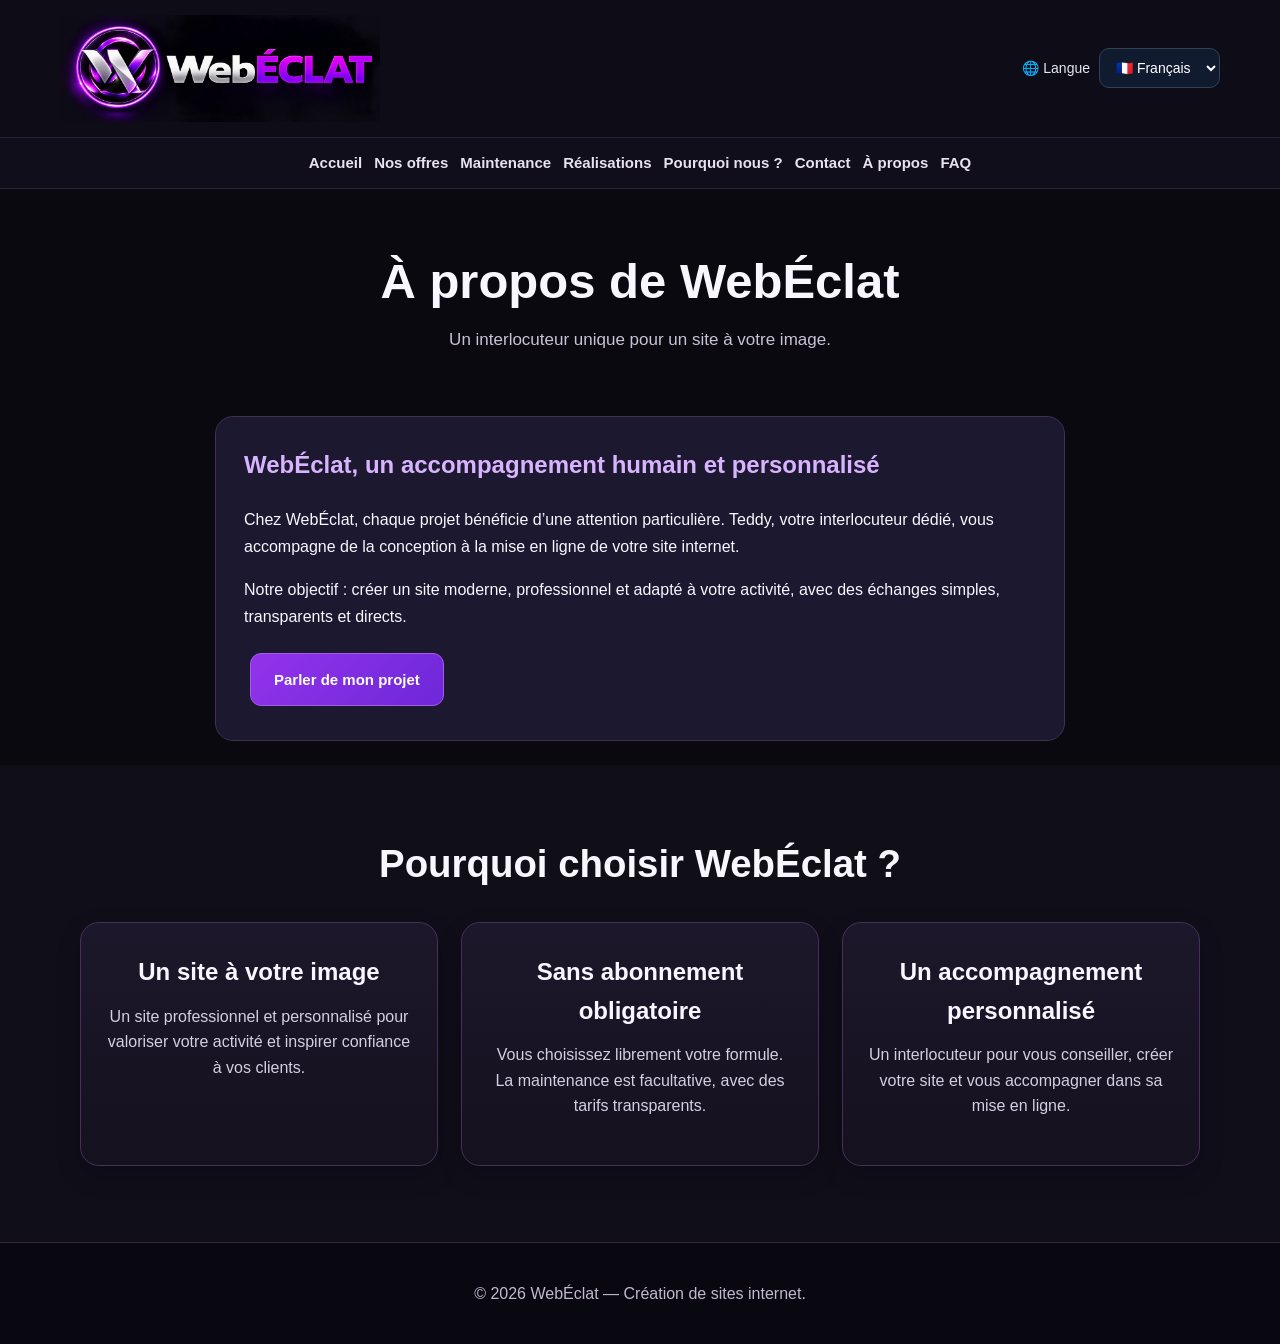
==== apropos.html @ 9b352e5b "Add files via upload" ====
<!DOCTYPE html><html lang="fr"><head>
<meta charset="utf-8"/>
<meta content="width=device-width, initial-scale=1.0" name="viewport"/>
<meta content="WebÉclat crée des sites internet modernes et professionnels pour les artisans, commerçants et indépendants." name="description"/>
<title>WebÉclat | Création de sites internet</title>
<link href="style.css" rel="stylesheet"/>
<style>
    /* MENU SMARTPHONE */
    .site-navigation {
      position: relative;
      z-index: 10;
    }

    .menu-toggle {
      display: none;
    }

    .nav-links {
      display: flex;
      justify-content: center;
      align-items: center;
      flex-wrap: wrap;
      gap: 12px;
    }

    /* REALISATION */
    .portfolio-card {
      max-width: 850px;
      margin: 35px auto 0;
      padding: 25px;
      background: #151d30;
      border: 1px solid #293850;
      border-radius: 20px;
      text-align: center;
      overflow: hidden;
    }

    .portfolio-image {
      display: block;
      width: 100%;
      height: auto;
      max-height: 480px;
      object-fit: contain;
      background: #0b1020;
      border-radius: 12px;
    }

    .portfolio-card h3 {
      color: #38bdf8;
      font-size: 28px;
    }

    .contact-box {
      max-width: 650px;
      margin: 35px auto 0;
      padding: 35px 25px;
      background: #151d30;
      border: 1px solid #293850;
      border-radius: 20px;
      text-align: center;
    }

    .contact-email {
      display: inline-block;
      margin: 15px 0;
      color: #38bdf8;
      font-weight: bold;
      overflow-wrap: anywhere;
    }

    .note {
      max-width: 850px;
      margin: 20px auto;
      color: #94a3b8;
      font-size: 14px;
    }

    @media (max-width: 768px) {
      .site-navigation {
        display: block;
        padding: 0;
      }

      .menu-toggle {
        display: flex;
        align-items: center;
        justify-content: center;
        gap: 10px;
        width: 100%;
        padding: 16px;
        border: 0;
        background: #101b30;
        color: #ffffff;
        font-size: 17px;
        font-weight: 700;
        cursor: pointer;
      }

      .nav-links {
        display: none;
        flex-direction: column;
        align-items: stretch;
        gap: 0;
        padding: 0;
        background: #101b30;
      }

      .nav-links.open {
        display: flex;
      }

      .nav-links a {
        display: block;
        padding: 16px 20px;
        text-align: center;
        border-top: 1px solid #293850;
      }

      .cards {
        display: flex;
        flex-direction: column;
        align-items: stretch;
      }

      .card {
        width: 100%;
        max-width: 100%;
      }

      .portfolio-card {
        padding: 15px;
      }

      .contact-box {
        padding: 25px 18px;
      }
    }
  </style>
<style>
header{display:flex;align-items:center;justify-content:space-between;gap:16px;flex-wrap:wrap}
.language-wrap{display:flex;align-items:center;gap:9px;color:#e2e8f0;font-size:14px}
.language-wrap select{background:#101b30;color:#fff;border:1px solid #334155;border-radius:10px;padding:10px 12px;font-size:14px;cursor:pointer}
#maintenance .card{display:flex;flex-direction:column;gap:12px}
#maintenance .card .btn{margin-top:auto}
#maintenance .price small{font-size:15px;font-weight:500}
#maintenance .annual{color:#38bdf8;font-weight:700;margin-top:-10px}
#maintenance .popular{font-weight:700;color:#38bdf8;font-size:13px}
#maintenance .card p{line-height:1.6}
@media(max-width:768px){header{justify-content:center;text-align:center}.language-wrap{width:100%;justify-content:center}}
</style><style>
/* ACCÈS RAPIDE AUX PRIX, VISIBLE DÈS L'ACCUEIL */
.quick-prices{display:grid;grid-template-columns:repeat(2,minmax(0,1fr));gap:12px;max-width:660px;margin:24px auto}
.quick-price{position:relative;display:flex;flex-direction:column;align-items:center;justify-content:center;gap:4px;padding:15px 20px;border:1px solid #38bdf8;border-radius:14px;background:#15243b;color:#fff;text-decoration:none;line-height:1.35}
.quick-price strong{color:#38bdf8;font-size:19px}
.quick-price small{font-size:12px;margin-left:3px}
.quick-arrow{position:absolute;right:12px;top:10px;color:#38bdf8}
#services,#maintenance{scroll-margin-top:10px}
@media(max-width:768px){
  header{padding:10px 12px!important;gap:6px!important}
  .logo{font-size:22px!important}
  .language-wrap{margin:0!important}
  .language-wrap select{padding:7px!important}
  .menu-toggle{padding:10px!important}
  .hero{padding:26px 14px 30px!important}
  .hero h1{font-size:clamp(25px,6vw,32px)!important;line-height:1.2!important;margin:0 auto 12px!important}
  .hero p{font-size:14px!important;line-height:1.45!important;margin:0 auto 12px!important}
  .quick-prices{gap:8px;margin:12px auto!important}
  .quick-price{padding:12px 8px!important;font-size:12px!important;min-height:74px}
  .quick-price strong{font-size:15px!important}
  .quick-arrow{right:5px;top:4px}
  .hero>.btn{padding:10px 12px!important;margin:5px!important;font-size:13px!important}
  .section{padding:36px 14px!important}
  .section h2{margin-bottom:12px!important}
  .cards{gap:12px!important;margin:18px auto!important}
  .card{padding:20px!important}
  .card ul{margin:12px 0!important}
  .card li{margin:4px 0!important}
}
@media(max-width:370px){.quick-price strong{font-size:13px!important}}
</style><style>
/* Version mobile compacte : préserve le fond et les couleurs de style.css */
.hero-short{display:none}
@media(max-width:768px){
  header{display:flex!important;flex-direction:row!important;flex-wrap:nowrap!important;justify-content:space-between!important;align-items:center!important;gap:8px!important;padding:9px 12px!important;min-height:0!important}
  header .logo{font-size:clamp(18px,4.5vw,23px)!important;white-space:nowrap!important;line-height:1.1!important;margin:0!important}
  .language-wrap{width:auto!important;flex:0 0 auto!important;margin:0!important;gap:0!important}
  .language-wrap label{display:none!important}
  .language-wrap select{max-width:145px!important;width:145px!important;padding:7px 5px!important;font-size:12px!important;border-radius:9px!important}
  .site-navigation{padding:0!important}
  .menu-toggle{padding:9px!important;font-size:14px!important;line-height:1.3!important}
  .hero{min-height:0!important;height:auto!important;padding:30px 13px 26px!important;display:block!important}
  .hero h1{font-size:clamp(24px,6vw,31px)!important;line-height:1.16!important;margin:0 auto 12px!important;max-width:600px!important}
  .hero .hero-long{display:none!important}
  .hero .hero-short{display:block!important;font-size:14px!important;line-height:1.4!important;max-width:550px!important;margin:0 auto 14px!important}
  .quick-prices{display:grid!important;grid-template-columns:repeat(2,minmax(0,1fr))!important;gap:8px!important;margin:14px auto 12px!important;max-width:540px!important}
  .quick-price{min-height:70px!important;padding:12px 5px!important;font-size:12px!important;gap:4px!important}
  .quick-price strong{font-size:clamp(12px,3.5vw,16px)!important;white-space:nowrap!important}
  .quick-price small{font-size:10px!important}
  .quick-arrow{top:2px!important;right:4px!important}
  .hero>a.btn{display:inline-block!important;max-width:none!important;width:auto!important;padding:10px 12px!important;margin:4px 3px!important;font-size:13px!important;line-height:1.25!important}
  .section{padding:35px 14px!important}
  .section h2{font-size:26px!important}
  .cards{gap:12px!important;margin:18px auto!important}
  .card{padding:20px!important}
}
@media(max-width:370px){header .logo{font-size:17px!important}.language-wrap select{width:125px!important}.quick-price strong{font-size:12px!important}}
</style><style>
@media(max-width:768px){
 #services,#maintenance{padding:24px 14px!important}
 #services h2,#maintenance h2{font-size:25px!important;line-height:1.2!important;margin:0 0 7px!important}
 #services .intro,#maintenance .intro{font-size:14px!important;line-height:1.4!important;margin:0 auto 12px!important}
 #services .cards,#maintenance .cards{margin:10px auto!important;gap:10px!important}
 #services .card,#maintenance .card{padding:16px!important;border-radius:15px!important;gap:5px!important}
 #services .card h3,#maintenance .card h3{font-size:20px!important;margin:0 0 2px!important}
 #services .card .price,#maintenance .card .price{font-size:29px!important;margin:0 0 5px!important}
 #services .card ul{margin:5px 0 12px!important;padding-left:19px!important}
 #services .card li{font-size:14px!important;margin:2px 0!important;line-height:1.45!important}
 #services .card .btn,#maintenance .card .btn{padding:10px 12px!important;margin:8px 0 0!important;font-size:14px!important}
 #maintenance .card p{font-size:14px!important;margin:4px 0!important}
 #services .note,#maintenance .note{font-size:12px!important;margin:12px auto!important}
}
.quote-form{display:grid;gap:13px;text-align:left;max-width:650px;margin:20px auto}
.quote-form label{font-weight:600;font-size:14px}
.quote-form input,.quote-form select,.quote-form textarea{width:100%;margin-top:5px;padding:12px 14px;border:1px solid #40506b;background:#0b1427;color:#fff;border-radius:10px;font:inherit}
.quote-form textarea{min-height:110px;resize:vertical}
.quote-form .btn{cursor:pointer;width:100%;margin:5px 0}
.quote-form .form-consent{display:flex;align-items:flex-start;gap:9px;font-weight:400;line-height:1.4}
.quote-form .form-consent input{width:auto;margin:4px 0 0}
.form-privacy{font-size:12px;color:#b6c5da}
</style><style>
/* Offres compactes sur mobile, même si style.css définit des espacements */
@media(max-width:768px){
  section#services,section#maintenance{padding:19px 12px!important}
  section#services>h2,section#maintenance>h2{font-size:23px!important;line-height:1.18!important;margin:0 0 6px!important;padding:0!important}
  section#services>p.intro,section#maintenance>p.intro{font-size:13px!important;line-height:1.35!important;margin:0 auto 11px!important;padding:0!important}
  section#services .cards,section#maintenance .cards{gap:10px!important;margin:10px auto!important}
  section#services article.card,section#maintenance article.card{padding:13px 14px!important;min-height:0!important}
  section#services article.card h3,section#maintenance article.card h3{font-size:19px!important;line-height:1.2!important;margin:0 0 4px!important;padding:0!important}
  section#services article.card .price,section#maintenance article.card .price{font-size:28px!important;line-height:1.15!important;margin:0 0 8px!important;padding:0!important}
  section#services article.card ul,section#maintenance article.card ul{margin:5px 0 9px!important;padding:0!important;list-style:none!important}
  section#services article.card ul li,section#maintenance article.card ul li{font-size:14px!important;line-height:1.3!important;margin:0!important;padding:7px 3px!important;min-height:0!important}
  section#services article.card a.btn,section#maintenance article.card a.btn{padding:10px!important;margin:8px 0 0!important}
}
#quote-success{display:none;max-width:650px;margin:14px auto;padding:15px;border:1px solid #8c45ff;border-radius:12px;background:#221631;color:#fff;text-align:center}
#quote-success:target{display:block}
</style><style>
/* Optimisation mobile 2026 : aucune modification de l'affichage ordinateur */
@media (max-width:768px) {
  header {padding:9px 12px!important;gap:7px!important;min-height:60px!important;}
  header .logo {font-size:clamp(17px,4.3vw,22px)!important;letter-spacing:-.5px!important;}
  header .language-wrap {margin-left:auto!important;min-width:0!important;}
  header .language-wrap select {width:clamp(105px,28vw,138px)!important;max-width:138px!important;font-size:12px!important;padding:8px 3px!important;}
  header .menu-toggle {display:flex!important;flex:0 0 39px!important;width:39px!important;height:39px!important;min-width:39px!important;padding:0!important;border:1px solid #34415d!important;border-radius:10px!important;background:#142137!important;font-size:21px!important;align-items:center!important;justify-content:center!important;line-height:1!important;}
  .site-navigation {min-height:0!important;border:0!important;}
  .site-navigation .nav-links {position:relative!important;z-index:15!important;}
  .site-navigation .nav-links a {padding:12px 16px!important;font-size:14px!important;}
  .hero {padding:21px 12px 22px!important;}
  .hero h1 {font-size:clamp(22px,5.45vw,28px)!important;line-height:1.15!important;margin:0 auto 9px!important;max-width:540px!important;letter-spacing:-.45px!important;}
  .hero .hero-short {font-size:13px!important;line-height:1.35!important;margin:0 auto 10px!important;}
  .quick-prices {gap:7px!important;margin:10px auto 9px!important;}
  .quick-price {min-height:60px!important;padding:9px 5px!important;border-radius:12px!important;gap:3px!important;}
  .quick-price strong {font-size:clamp(11px,3.4vw,15px)!important;}
  .quick-price small {font-size:9px!important;}
  .hero>a.btn {padding:9px 10px!important;margin:3px 2px!important;font-size:12px!important;border-radius:11px!important;}
  section#services,section#maintenance {padding:18px 12px!important;}
  section#services>h2,section#maintenance>h2 {font-size:22px!important;margin:0 0 5px!important;}
  section#services>p.intro,section#maintenance>p.intro {font-size:12.5px!important;margin:0 auto 9px!important;}
  section#services article.card,section#maintenance article.card {padding:12px!important;}
  section#services article.card h3,section#maintenance article.card h3 {font-size:18px!important;}
  section#services article.card .price,section#maintenance article.card .price {font-size:27px!important;margin-bottom:5px!important;}
  section#services article.card ul li,section#maintenance article.card ul li {padding:6px 3px!important;font-size:13.5px!important;}
}
@media(max-width:360px){header{padding:8px!important;gap:5px!important}header .logo{font-size:16px!important}header .language-wrap select{width:103px!important}header .menu-toggle{flex-basis:36px!important;width:36px!important;min-width:36px!important}}
</style><style>
/* Finitions de la version mobile : bureau inchangé */
@media (max-width: 768px) {
  #services .card ul {list-style:none!important;padding:0!important;margin:9px 0 12px!important;}
  #services .card ul li {position:static!important;text-align:center!important;padding:7px 8px!important;line-height:1.45!important;}
  #services .card ul li::before {content:none!important;display:none!important;}
  #services .card .btn,#maintenance .card .btn {min-height:44px;display:inline-flex;align-items:center;justify-content:center;}
  #services .card h3,#maintenance .card h3 {line-height:1.22!important;}
  #maintenance .card p {line-height:1.5!important;}
  #realisations .portfolio-image {max-width:100%;height:auto;object-fit:cover;}
  .quote-form input,.quote-form select,.quote-form textarea {font-size:16px!important;min-height:44px;}
  .quote-form button {min-height:48px;}
  html {scroll-padding-top:12px;}
}
@media (max-width:360px) {
  .hero>a.btn {font-size:11px!important;padding:10px 7px!important;}
}
</style><style>/* Finitions WebÉclat : confort, lisibilité et conversion */
:root{color-scheme:dark}
button,select,input,textarea{font-family:inherit}
a:focus-visible,button:focus-visible,select:focus-visible,input:focus-visible,textarea:focus-visible{outline:3px solid #d8b4fe;outline-offset:3px}
.btn,.quick-price,.menu-toggle{touch-action:manipulation}
.card,.portfolio-card,.contact-box{overflow-wrap:anywhere}
.quote-form input:focus,.quote-form select:focus,.quote-form textarea:focus{border-color:#a855f7;box-shadow:0 0 0 3px rgba(168,85,247,.16)}
@media(max-width:768px){
  .hero{padding-bottom:24px!important}
  .hero h1{max-width:28ch!important}
  .hero>a.btn{min-height:43px!important;display:inline-flex!important;align-items:center;justify-content:center}
  section#services article.card,section#maintenance article.card{border-radius:16px!important}
  section#services article.card ul li{font-size:14px!important;line-height:1.45!important}
  section#services article.card .btn,section#maintenance article.card .btn{width:100%;margin-left:0!important;margin-right:0!important}
  #avantages .card{padding:17px!important}
  #avantages .card h3{font-size:19px!important;margin-bottom:6px!important}
  #avantages .card p{font-size:14px!important;line-height:1.5!important;margin:0!important}
  #realisations .portfolio-card{margin-top:15px!important}
  #realisations .portfolio-card h3{font-size:22px!important;margin:12px 0 6px!important}
  #contact .quote-form-wrap{max-width:650px;margin:auto}
  #contact .quote-form{gap:11px}
  #contact .contact-box{margin-top:22px}
  .section .intro{font-size:14px!important;line-height:1.45!important}
}
@media(prefers-reduced-motion:reduce){html{scroll-behavior:auto!important}*,*::before,*::after{animation-duration:.01ms!important;transition-duration:.01ms!important}}
</style><meta content="#09090f" name="theme-color"/><style>
/* Choix du mode de demande de devis */
.quote-choice[hidden]{display:none!important}
.quote-choice{position:fixed;inset:0;z-index:1000;display:flex;align-items:center;justify-content:center;padding:18px;background:rgba(0,0,0,.78)}
.quote-choice-panel{position:relative;width:min(100%,440px);max-height:90vh;overflow:auto;padding:26px 20px;background:#171525;border:1px solid #8d48ec;border-radius:18px;color:#fff;text-align:center;box-shadow:0 20px 70px #0009}
.quote-choice-panel h2{font-size:23px;line-height:1.25;margin:8px 26px 12px}
.quote-choice-panel p{color:#d8d4e5;line-height:1.5;margin:0 0 18px}
.quote-choice-panel .btn{display:block;width:100%;margin:10px 0;padding:13px 12px;font-size:15px;min-height:48px}
.quote-choice-panel .quote-secondary{background:#242138;border-color:#796397}
.quote-choice-close{position:absolute;right:10px;top:8px;width:38px;height:38px;border:0;border-radius:10px;background:transparent;color:#fff;font-size:27px;cursor:pointer}
@media(max-width:380px){.quote-choice-panel{padding:22px 15px}.quote-choice-panel h2{font-size:20px}}
</style>
<style id="webeclat-mobile-pro">
/* Finitions smartphone WebÉCLAT : affichage 320–768 px */
@media (max-width: 768px) {
  html, body { width: 100%; overflow-x: clip; }
  body { -webkit-text-size-adjust: 100%; }
  header {
    display:flex!important; align-items:center!important; justify-content:space-between!important;
    flex-wrap:nowrap!important; gap:6px!important; min-height:72px!important;
    padding:9px 10px!important; text-align:left!important;
  }
  header .logo { display:flex!important; flex:1 1 auto!important; min-width:0!important; align-items:center!important; }
  header .logo .brand-full-logo {
    display:block!important; width:100%!important; max-width:225px!important;
    height:auto!important; object-fit:contain!important; mix-blend-mode:screen!important;
  }
  header .language-wrap { width:auto!important; flex:0 0 auto!important; margin:0!important; }
  header .language-wrap label { display:none!important; }
  header .language-wrap select {
    width:96px!important; max-width:96px!important; min-height:42px!important;
    font-size:12px!important; padding:6px 4px!important; border-radius:10px!important;
  }
  header .menu-toggle {
    display:flex!important; flex:0 0 42px!important; width:42px!important; min-width:42px!important;
    height:42px!important; padding:0!important; font-size:22px!important;
    align-items:center!important; justify-content:center!important;
  }
  .site-navigation { padding:0!important; }
  .site-navigation .nav-links a { min-height:44px!important; display:flex!important; align-items:center!important; }
  section.hero {
    padding:25px 15px 27px!important; min-height:0!important;
    background-position:center!important;
  }
  section.hero h1 {
    font-size:clamp(24px,6.2vw,30px)!important; line-height:1.16!important;
    max-width:22ch!important; letter-spacing:-.5px!important; margin:0 auto 11px!important;
    text-wrap:balance;
  }
  section.hero .hero-short {
    display:block!important; max-width:36ch!important; margin:0 auto 13px!important;
    font-size:clamp(14px,3.65vw,16px)!important; line-height:1.48!important;
  }
  section.hero .quick-prices {
    width:100%!important; max-width:520px!important; gap:9px!important;
    margin:12px auto 13px!important;
    grid-template-columns:repeat(2,minmax(0,1fr))!important;
  }
  section.hero .quick-price {
    min-height:76px!important; padding:12px 7px!important; border-radius:15px!important;
  }
  section.hero .quick-price strong { font-size:clamp(12px,3.6vw,17px)!important; }
  section.hero .quick-price small { font-size:10px!important; }
  section.hero>a.btn {
    display:inline-flex!important; align-items:center!important; justify-content:center!important;
    min-height:48px!important; padding:12px 14px!important; margin:3px 3px!important;
    font-size:clamp(12px,3.5vw,15px)!important; border-radius:13px!important;
  }
  section#services, section#maintenance, section#realisations, section#avantages, section#contact {
    padding:42px 16px!important;
  }
  section#services>h2, section#maintenance>h2 {
    font-size:clamp(25px,6.2vw,30px)!important; line-height:1.2!important; margin-bottom:12px!important;
  }
  section#services>p.intro, section#maintenance>p.intro {
    font-size:15px!important; line-height:1.5!important; margin:0 auto 24px!important;
  }
  section#services .cards, section#maintenance .cards {
    grid-template-columns:1fr!important; gap:18px!important; margin:20px auto 0!important;
  }
  section#services article.card, section#maintenance article.card {
    padding:25px 20px!important; border-radius:22px!important;
  }
  section#services article.card h3, section#maintenance article.card h3 {
    font-size:23px!important; margin:0 0 12px!important;
  }
  section#services article.card .price, section#maintenance article.card .price {
    font-size:38px!important; margin-bottom:16px!important;
  }
  section#services article.card ul li, section#maintenance article.card ul li {
    padding:12px 7px!important; font-size:15px!important; line-height:1.45!important;
  }
  section#services article.card .btn, section#maintenance article.card .btn {
    min-height:52px!important; font-size:16px!important; border-radius:14px!important;
  }
  .quote-form input, .quote-form select, .quote-form textarea { font-size:16px!important; }
}
@media (max-width: 370px) {
  header { gap:4px!important; padding:8px 7px!important; }
  header .logo .brand-full-logo { max-width:185px!important; }
  header .language-wrap select { width:87px!important; max-width:87px!important; font-size:11px!important; }
  header .menu-toggle { flex-basis:39px!important; width:39px!important; min-width:39px!important; }
  section.hero { padding-left:10px!important; padding-right:10px!important; }
  section.hero .quick-price { padding:12px 4px!important; }
}
</style>
<style id="webeclat-mobile-final-2026">
/* Ajustements finaux pour smartphone uniquement ; design ordinateur inchangé. */
@media (max-width: 768px) {
  section.hero .quick-prices {
    display: grid !important;
    grid-template-columns: minmax(0, 1fr) !important;
    width: 100% !important;
    max-width: 410px !important;
    gap: 10px !important;
    margin: 16px auto !important;
  }
  section.hero .quick-price {
    width: 100% !important;
    min-height: 76px !important;
    padding: 12px 26px !important;
  }
  section.hero .quick-price strong {
    display: block !important;
    max-width: 100% !important;
    white-space: normal !important;
    overflow-wrap: anywhere !important;
    font-size: clamp(15px, 4.2vw, 19px) !important;
    line-height: 1.4 !important;
  }
  section.hero .quick-price small {
    font-size: 11px !important;
    white-space: nowrap !important;
  }
  section.hero .quick-arrow { right: 12px !important; top: 10px !important; }
  section.hero h1 { max-width: 26ch !important; }
  section.hero>a.btn { min-height: 46px !important; }
  section#services article.card .price,
  section#maintenance article.card .price { font-size: 36px !important; }
}
</style>
<style id="webeclat-mobile-carousel-2026">
/* Ajustements mobiles uniquement : accueil pleine hauteur et cartes à glisser. */
@media (max-width: 768px) {
  section.hero {
    min-height: calc(100svh - 72px) !important;
    height: auto !important;
    display: flex !important;
    flex-direction: column !important;
    align-items: center !important;
    justify-content: center !important;
    padding: 20px 14px 26px !important;
  }
  section.hero h1 { font-size: clamp(23px, 5.7vw, 30px) !important; }
  section.hero .quick-prices {
    display: grid !important;
    grid-template-columns: minmax(0, 1fr) !important;
    width: 100% !important;
    max-width: 410px !important;
    gap: 9px !important;
    margin: 12px auto !important;
  }
  section.hero .quick-price { min-height: 67px !important; padding: 10px 20px !important; }
  section.hero .quick-price strong {
    white-space: normal !important;
    overflow-wrap: normal !important;
    word-break: normal !important;
    font-size: clamp(14px, 3.8vw, 18px) !important;
  }
  section.hero .quick-price small { white-space: nowrap !important; }
  section.hero > a.btn { min-height: 44px !important; }
  /* Les cartes restent côte à côte sur ordinateur ; glissement natif sur téléphone. */
  section#services .cards,
  section#maintenance .cards {
    display: flex !important;
    flex-direction: row !important;
    flex-wrap: nowrap !important;
    align-items: stretch !important;
    justify-content: flex-start !important;
    gap: 14px !important;
    width: calc(100% + 16px) !important;
    max-width: none !important;
    margin: 15px -8px 0 !important;
    padding: 3px 8px 18px !important;
    overflow-x: auto !important;
    overflow-y: hidden !important;
    scroll-snap-type: x mandatory;
    scroll-padding-inline: 8px;
    -webkit-overflow-scrolling: touch;
    overscroll-behavior-x: contain;
    scrollbar-width: thin;
  }
  section#services .cards > article.card,
  section#maintenance .cards > article.card {
    flex: 0 0 min(82vw, 340px) !important;
    width: min(82vw, 340px) !important;
    min-width: min(82vw, 340px) !important;
    max-width: min(82vw, 340px) !important;
    box-sizing: border-box !important;
    scroll-snap-align: start;
    padding: 20px 17px !important;
  }
  section#services .card .price,
  section#maintenance .card .price { font-size: 33px !important; }
  section#services, section#maintenance { overflow: hidden; }
  section#services > p.intro::after,
  section#maintenance > p.intro::after {
    content: "  ← Faites glisser les offres →";
    display: block;
    color: #c084fc;
    font-size: 12px;
    font-weight: 700;
    margin-top: 8px;
  }
  section#realisations .portfolio-card { padding: 15px !important; }
}
@media (max-width: 370px) {
  section.hero { padding: 13px 10px 18px !important; }
  section.hero .quick-price { min-height: 62px !important; }
  section.hero .quick-price strong { font-size: 13px !important; }
}
@media (prefers-reduced-motion: reduce) {
  section#services .cards, section#maintenance .cards { scroll-behavior: auto !important; }
}
</style>
<style id="webeclat-mobile-finitions-2026">
/* Finitions mobiles : accueil resserré, boutons sur une ligne et cartes plus courtes. */
@media (max-width: 768px) {
  section.hero {
    min-height: 0 !important;
    height: auto !important;
    display: block !important;
    padding: 28px 12px 24px !important;
    text-align: center !important;
  }
  section.hero h1 { margin: 0 auto 12px !important; }
  section.hero .hero-short { margin: 0 auto 13px !important; }
  section.hero .quick-prices { margin: 13px auto 14px !important; gap: 9px !important; }
  section.hero > a.btn {
    display: inline-flex !important;
    width: calc(50% - 12px) !important;
    max-width: 210px !important;
    min-height: 46px !important;
    padding: 9px 6px !important;
    margin: 3px 3px !important;
    font-size: clamp(11px, 3.2vw, 14px) !important;
    line-height: 1.2 !important;
    vertical-align: middle !important;
    white-space: normal !important;
    box-sizing: border-box !important;
  }
  section#services, section#maintenance { padding: 29px 13px !important; }
  section#services > p.intro, section#maintenance > p.intro { margin-bottom: 12px !important; }
  section#services .cards, section#maintenance .cards { margin-top: 10px !important; padding-bottom: 12px !important; }
  section#services .cards > article.card, section#maintenance .cards > article.card {
    padding: 17px 14px !important;
    gap: 6px !important;
  }
  section#services article.card h3, section#maintenance article.card h3 { margin-bottom: 5px !important; font-size: 21px !important; }
  section#services article.card .price, section#maintenance article.card .price { font-size: 31px !important; margin-bottom: 7px !important; }
  section#services article.card ul { margin: 5px 0 9px !important; }
  section#services article.card ul li { padding: 6px 3px !important; line-height: 1.35 !important; }
  section#services article.card a.btn, section#maintenance article.card a.btn { min-height: 45px !important; margin-top: 8px !important; font-size: 14px !important; }
  section#services > p.note, section#maintenance > p.note { margin: 10px auto !important; font-size: 12px !important; line-height: 1.45 !important; }
}
@media (max-width: 360px) {
  section.hero > a.btn { font-size: 11px !important; padding: 9px 4px !important; }
}
</style>
<style id="webeclat-hero-viewport-fix-2026">
/* Correctif final : placé après les anciens styles intégrés pour éviter les conflits. */
@media (max-width: 768px) {
  section.hero#accueil {
    box-sizing: border-box !important;
    min-height: calc(100vh - 72px) !important;
    min-height: calc(100svh - 72px) !important;
    height: auto !important;
    display: grid !important;
    grid-template-columns: repeat(2, minmax(0, 1fr)) !important;
    align-content: center !important;
    justify-items: stretch !important;
    column-gap: 6px !important;
    row-gap: 0 !important;
    padding: 24px 14px 30px !important;
  }
  section.hero#accueil > h1,
  section.hero#accueil > p,
  section.hero#accueil > .quick-prices {
    grid-column: 1 / -1 !important;
  }
  section.hero#accueil > a.btn {
    display: inline-flex !important;
    width: 100% !important;
    max-width: none !important;
    min-width: 0 !important;
    margin: 3px 0 !important;
    padding: 10px 5px !important;
    white-space: normal !important;
    text-align: center !important;
  }
}
</style>
<style id="webeclat-hero-balance-2026">
/* Équilibre vertical sur les téléphones assez hauts : remonte la limite basse visuelle
   en décalant doucement le contenu, sans toucher aux cartes ni au bureau. */
@media (max-width: 768px) and (min-height: 700px) {
  section.hero#accueil > h1,
  section.hero#accueil > p,
  section.hero#accueil > .quick-prices,
  section.hero#accueil > a.btn {
    position: relative !important;
    top: clamp(16px, 4.5svh, 42px) !important;
  }
}
</style>
<style id="webeclat-promo-2026">
/* Promotion discrète, cohérente avec les couleurs existantes. */
.promo-offer{max-width:850px;margin:20px auto 25px;padding:16px 20px;border:1px solid rgba(192,132,252,.55);border-radius:16px;background:rgba(168,85,247,.09);text-align:center}
.promo-offer strong{color:#d8b4fe;font-size:18px}
.promo-offer p{margin:6px 0;color:#f8f7ff;line-height:1.5}
.promo-offer small{display:block;color:#c9c2d7;font-size:12px;line-height:1.5}
@media(max-width:768px){.promo-offer{margin:13px auto 16px;padding:13px 12px}.promo-offer strong{font-size:16px}.promo-offer p{font-size:13px}.promo-offer small{font-size:11px}}
</style>
<style id="webeclat-faq-style">
#faq{padding-top:48px;padding-bottom:48px}
.faq-list{max-width:850px;margin:25px auto 0;display:grid;gap:12px}
.faq-list details{background:#1b1528;border:1px solid #50335f;border-radius:14px;overflow:hidden}
.faq-list summary{list-style:none;cursor:pointer;padding:19px 22px;font-weight:700;font-size:17px;display:flex;align-items:center;justify-content:space-between;gap:14px}
.faq-list summary::-webkit-details-marker{display:none}
.faq-list summary::after{content:'+';color:#c084fc;font-size:25px;line-height:1;flex:none}
.faq-list details[open] summary::after{content:'−'}
.faq-list details p{margin:0;padding:0 22px 20px;color:#d8d0e3;line-height:1.65}
@media(max-width:768px){#faq{padding:35px 16px!important}.faq-list summary{padding:16px;font-size:15px}.faq-list details p{padding:0 16px 16px;font-size:14px}}
</style>
<style id="multi-page-layout">
/* Pages courtes et navigation claire */
.page-intro{padding:64px 20px 22px;text-align:center;max-width:950px;margin:auto}
.page-intro h1{font-size:clamp(30px,5vw,49px);line-height:1.15;margin:0 0 14px}
.page-intro p{color:#c9c2d7;font-size:17px;line-height:1.6}
.page-shortcuts{display:grid;grid-template-columns:repeat(3,minmax(0,1fr));gap:16px;max-width:1040px;margin:20px auto 55px;padding:0 18px}
.page-shortcuts a{background:#1b1830;border:1px solid #403052;border-radius:18px;padding:22px;text-decoration:none;color:#f8f7ff;display:flex;flex-direction:column;gap:10px;transition:transform .15s,border-color .15s}
.page-shortcuts a:hover{transform:translateY(-3px);border-color:#a855f7}
.page-shortcuts strong{color:#d8b4fe;font-size:19px}
.page-shortcuts span{color:#c9c2d7;font-size:14px;line-height:1.5}
.about-card{max-width:850px;margin:24px auto;background:#1b1830;border:1px solid #403052;border-radius:18px;padding:28px;text-align:left;line-height:1.7}
.about-card h2{color:#d8b4fe;margin-top:0}
.site-navigation .nav-links a[aria-current="page"]{color:#d8b4fe;text-decoration:underline;text-underline-offset:6px}
@media(max-width:768px){.page-intro{padding:36px 16px 12px}.page-intro h1{font-size:29px}.page-intro p{font-size:15px}.page-shortcuts{grid-template-columns:repeat(2,minmax(0,1fr));gap:10px;margin:16px auto 28px;padding:0 12px}.page-shortcuts a{padding:17px 12px}.page-shortcuts strong{font-size:15px}.page-shortcuts span{font-size:12px}.about-card{margin:15px 12px;padding:20px}.section{padding:32px 14px!important}section.hero#accueil{min-height:0!important;display:block!important;padding:35px 14px 26px!important}section.hero#accueil>.quick-prices{grid-template-columns:repeat(2,minmax(0,1fr))!important;max-width:520px!important}section.hero#accueil>.quick-prices .quick-price{min-height:75px!important;padding:10px 5px!important}section.hero#accueil>.quick-prices .quick-price strong{font-size:clamp(11px,3.2vw,15px)!important}section.hero#accueil > h1,section.hero#accueil > p,section.hero#accueil > .quick-prices,section.hero#accueil > a.btn{position:static!important;top:auto!important}}
</style></head><body><header>
<div class="logo"><img alt="WebÉCLAT" class="brand-full-logo" src="images/logo-webeclat-complet.png"/></div>
<div class="language-wrap"><label for="languageSelect">🌐 <span data-i18n="languageLabel">Langue</span></label><select aria-label="Choisir la langue" id="languageSelect"><option value="fr">🇫🇷 Français</option><option value="en">🇬🇧 English</option><option value="es">🇪🇸 Español</option><option value="ru">🇷🇺 Русский</option><option value="de">🇩🇪 Deutsch</option></select></div><button aria-controls="navLinks" aria-expanded="false" aria-label="Ouvrir le menu" class="menu-toggle" id="menuToggle" type="button"><span aria-hidden="true">☰</span></button></header><nav aria-label="Navigation principale" class="site-navigation">
<div class="nav-links" id="navLinks">
<a data-i18n="home" href="index.html">Accueil</a>
<a data-i18n="offers" href="offres.html#services">Nos offres</a>
<a data-i18n="maintenanceNav" href="maintenance.html#maintenance">Maintenance</a><a data-i18n="works" href="realisations.html#realisations">Réalisations</a>
<a data-i18n="whyNav" href="apropos.html#avantages">Pourquoi nous ?</a>
<a data-i18n="contact" href="contact.html#contact">Contact</a>
<a href="apropos.html#avantages">À propos</a><a href="contact.html#faq">FAQ</a></div>
</nav><main><div class="page-intro"><h1>À propos de WebÉclat</h1><p>Un interlocuteur unique pour un site à votre image.</p></div><div class="about-card"><h2>WebÉclat, un accompagnement humain et personnalisé</h2><p>Chez WebÉclat, chaque projet bénéficie d’une attention particulière. Teddy, votre interlocuteur dédié, vous accompagne de la conception à la mise en ligne de votre site internet.</p><p>Notre objectif : créer un site moderne, professionnel et adapté à votre activité, avec des échanges simples, transparents et directs.</p><a class="btn" href="contact.html#contact">Parler de mon projet</a></div><section class="section" id="avantages">
<h2 data-i18n="whyTitle">Pourquoi choisir WebÉclat ?</h2>
<div class="cards">
<article class="card"><h3 data-i18n="whyHeading1">Un site à votre image</h3><p data-i18n="why1">Un site professionnel et personnalisé pour valoriser votre activité et inspirer confiance à vos clients.</p></article>
<article class="card"><h3 data-i18n="whyHeading2">Sans abonnement obligatoire</h3><p data-i18n="why2">Vous choisissez librement votre formule. La maintenance est facultative, avec des tarifs transparents.</p></article>
<article class="card"><h3 data-i18n="whyHeading3">Un accompagnement personnalisé</h3><p data-i18n="why3">Un interlocuteur pour vous conseiller, créer votre site et vous accompagner dans sa mise en ligne.</p></article>
</div>
</section></main><div class="quote-choice" hidden="" id="quoteChoice">
<div aria-describedby="quoteChoiceText" aria-labelledby="quoteChoiceTitle" aria-modal="true" class="quote-choice-panel" role="dialog">
<button aria-label="Fermer" class="quote-choice-close" id="quoteChoiceClose" type="button">×</button>
<h2 id="quoteChoiceTitle">Demander un devis</h2>
<p id="quoteChoiceText">Choisissez comment envoyer votre demande.</p>
<a class="btn" href="contact.html#contact" id="quoteChoiceForm">Remplir le formulaire</a>
<a class="btn quote-secondary" href="mailto:webcreastudio.france@gmail.com" id="quoteChoiceEmail">Envoyer un e-mail préparé</a>
</div>
</div><footer>
<p data-i18n="footer">
      © 2026 WebÉclat —
      Création de sites internet.
    </p>
</footer><script>
    const menuToggle = document.getElementById("menuToggle");
    const navLinks = document.getElementById("navLinks");

    function closeMenu() {
      navLinks.classList.remove("open");
      menuToggle.setAttribute("aria-expanded", "false");
    }

    menuToggle.addEventListener("click", function () {
      const isOpen = navLinks.classList.toggle("open");
      menuToggle.setAttribute("aria-expanded", String(isOpen));
    });

    navLinks.querySelectorAll("a").forEach(function (link) {
      link.addEventListener("click", closeMenu);
    });

    window.addEventListener("resize", function () {
      if (window.innerWidth > 768) {
        closeMenu();
      }
    });
  </script>
<script>
const translations = {"fr": {"menu": "Menu", "home": "Accueil", "offers": "Nos offres", "works": "Réalisations", "whyNav": "Pourquoi nous ?", "contact": "Contact", "heroTitle": "Un site internet professionnel pour développer votre activité.", "heroDesc": "WebÉclat crée des sites internet modernes pour les artisans, commerçants et entrepreneurs. Des solutions adaptées à votre image, accessibles sur ordinateur, tablette et smartphone.", "discover": "Découvrir nos offres", "contactUs": "Nous contacter", "offersTitle": "Nos offres de création", "offersDesc": "Des sites internet modernes, adaptés aux besoins et aux budgets des petites entreprises.", "essential": "Site Essentiel", "professional": "Site Professionnel", "premium": "Site Premium", "b1": "Site vitrine 1 page", "b2": "Design moderne", "b3": "Adapté aux smartphones", "b4": "Présentation de votre activité", "b5": "Bouton de contact", "p1": "Jusqu'à 5 pages", "p2": "Design personnalisé", "p3": "Compatible smartphones", "p4": "Galerie de réalisations", "p5": "Formulaire de contact", "p6": "Référencement de base", "r1": "Jusqu'à 8 pages", "r2": "Design sur mesure", "r3": "Galerie photos", "r5": "Optimisation mobile", "quote": "Demander un devis", "offersNote": "Tarifs de lancement indicatifs. Hébergement, nom de domaine et fonctionnalités spécifiques non inclus. Un devis personnalisé est établi selon les besoins de votre projet.", "worksTitle": "Nos réalisations", "worksDesc": "Découvrez un exemple concret de site internet réalisé.", "portfolioDesc": "Création d'un site vitrine pour une entreprise de plomberie. Présentation des prestations, des tarifs, des interventions et des coordonnées.", "visit": "Visiter le site WR Plomberie ↗", "whyTitle": "Pourquoi choisir WebÉclat ?", "why1": "Un site professionnel et personnalisé pour valoriser votre activité et inspirer confiance à vos clients.", "mobile": "Adapté aux mobiles", "why2": "Vous choisissez librement votre formule. La maintenance est facultative, avec des tarifs transparents.", "affordable": "Tarifs accessibles", "why3": "Un interlocuteur pour vous conseiller, créer votre site et vous accompagner dans sa mise en ligne.", "contactTitle": "Parlons de votre projet", "contactDesc": "Vous souhaitez créer un site internet pour votre entreprise ? Contactez WebÉclat pour demander un devis personnalisé.", "contactEmail": "Contactez-nous par e-mail", "contactInfo": "Présentez-nous votre activité et le site que vous souhaitez créer.", "contactPrompt": "Cliquez ci-dessous pour préparer votre demande de devis.", "contactButton": "Remplir le formulaire", "contactNote": "Utilisez le formulaire ci-dessus pour recevoir une réponse par e-mail.", "footer": "© 2026 WebÉclat — Création de sites internet.", "languageLabel": "Langue", "maintenanceNav": "Maintenance", "maintenanceTitle": "Maintenance & suivi", "maintenanceIntro": "Gardez votre site à jour avec nos abonnements facultatifs.", "maintenanceBasic": "Essentiel", "maintenanceComfort": "Confort", "maintenancePremium": "Premium", "perMonth": "/mois", "yearBasic": "ou 49 €/an", "yearComfort": "ou 149 €/an", "yearPremium": "ou 290 €/an", "maintenanceBasicDesc": "Vérification du site, sauvegarde périodique et assistance en cas de problème lié à sa réalisation. Modifications facturées séparément.", "maintenanceComfortDesc": "Prestations Essentiel + une petite modification de texte, photo ou tarif par mois.", "maintenancePremiumDesc": "Prestations Confort + jusqu'à une heure de modifications de contenu par mois et traitement prioritaire les jours ouvrés.", "choosePlan": "Choisir cette formule", "popular": "Le plus demandé", "maintenanceNote": "Abonnements facultatifs. Temps non utilisé non reportable. Nouvelles pages, refontes, hébergement, nom de domaine et services tiers facturés séparément. Conditions précisées au devis.", "quickCreation": "Création de site", "quickMaintenance": "Maintenance", "heroShort": "Des sites modernes pour artisans, commerçants et indépendants, adaptés à tous les écrans.", "formTitle": "Demandez votre devis en ligne", "formIntro": "Remplissez ce formulaire : aucun logiciel de messagerie nécessaire.", "formName": "Votre nom *", "formEmail": "Votre adresse e-mail *", "formBusiness": "Entreprise (facultatif)", "formOffer": "Formule souhaitée *", "formSelect": "Sélectionnez une formule", "formOther": "Autre projet / devis personnalisé", "formMessage": "Décrivez votre projet *", "formConsent": "J'accepte que mes informations soient transmises via Formspree pour répondre à ma demande de devis.", "formPrivacy": "Les informations servent uniquement à répondre à votre demande. Le formulaire utilise le service tiers Formspree.", "formSend": "Envoyer ma demande", "whyHeading1": "Un site à votre image", "whyHeading2": "Sans abonnement obligatoire", "whyHeading3": "Un accompagnement personnalisé", "faqTitle": "Questions fréquentes", "faqIntro": "Les réponses aux questions les plus courantes avant de lancer votre projet.", "faqQ1": "Le prix affiché est-il définitif ?", "faqA1": "Les tarifs présentés sont indicatifs. Un devis personnalisé précise le prix final selon vos besoins, les fonctionnalités souhaitées et les éventuels frais supplémentaires.", "faqQ2": "Dois-je payer un abonnement ?", "faqA2": "Non. La maintenance est facultative. Vous pouvez choisir une formule sans abonnement ou opter pour un suivi à partir de 7,90 € par mois.", "faqQ3": "Puis-je avoir une adresse en .fr ?", "faqA3": "Oui. Vous pouvez utiliser un nom de domaine personnalisé en .fr, acheté et renouvelé séparément à votre nom. WebÉclat peut vous accompagner dans sa configuration.", "faqQ4": "Combien de temps faut-il pour créer mon site ?", "faqA4": "Le délai dépend du nombre de pages, du contenu fourni et des fonctionnalités demandées. Une estimation vous est communiquée dans votre devis."}, "en": {"menu": "Menu", "home": "Home", "offers": "Our offers", "works": "Portfolio", "whyNav": "Why us?", "contact": "Contact", "heroTitle": "A professional website to grow your business.", "heroDesc": "WebÉclat builds modern websites for tradespeople, shops and entrepreneurs. Tailored to your business and designed for desktop, tablet and mobile.", "discover": "Explore our offers", "contactUs": "Contact us", "offersTitle": "Our website packages", "offersDesc": "Modern websites suited to the needs and budgets of small businesses.", "essential": "Essential Website", "professional": "Professional Website", "premium": "Premium Website", "b1": "One-page website", "b2": "Modern design", "b3": "Mobile-friendly", "b4": "Your business presentation", "b5": "Contact button", "p1": "Up to 5 pages", "p2": "Custom design", "p3": "Mobile compatible", "p4": "Project gallery", "p5": "Contact form", "p6": "Basic SEO", "r1": "Up to 8 pages", "r2": "Bespoke design", "r3": "Photo gallery", "r5": "Mobile optimisation", "quote": "Request a quote", "offersNote": "Introductory guide prices. Hosting, domain name and special features are not included. A personalised quote will be provided for your project.", "worksTitle": "Our work", "worksDesc": "See an example of a website we have built.", "portfolioDesc": "A website for a plumbing company, showcasing services, prices, work and contact details.", "visit": "Visit WR Plomberie website ↗", "whyTitle": "Why choose WebÉclat?", "why1": "A professional, tailored website to showcase your business and build customer trust.", "mobile": "Mobile-friendly", "why2": "Choose the package that suits you. Maintenance is optional, with transparent pricing.", "affordable": "Affordable prices", "why3": "One point of contact to advise you, create your website and help you launch it.", "contactTitle": "Let's discuss your project", "contactDesc": "Need a website for your business? Contact WebÉclat for a personalised quote.", "contactEmail": "Contact us by email", "contactInfo": "Tell us about your business and the website you would like.", "contactPrompt": "Click below to prepare your quote request.", "contactButton": "Complete the form", "contactNote": "Use the form above to receive a reply by email.", "footer": "© 2026 WebÉclat — Website creation.", "languageLabel": "Language", "maintenanceNav": "Maintenance", "maintenanceTitle": "Maintenance & support", "maintenanceIntro": "Keep your website up to date with our optional plans.", "maintenanceBasic": "Essential", "maintenanceComfort": "Comfort", "maintenancePremium": "Premium", "perMonth": "/month", "yearBasic": "or €49/year", "yearComfort": "or €149/year", "yearPremium": "or €290/year", "maintenanceBasicDesc": "Site checks, periodic backups and help with issues related to the website we built. Content edits billed separately.", "maintenanceComfortDesc": "Essential services plus one small text, photo or price edit per month.", "maintenancePremiumDesc": "Comfort services plus up to one hour of content updates per month and priority handling on working days.", "choosePlan": "Choose this plan", "popular": "Most popular", "maintenanceNote": "Optional plans. Unused time does not roll over. New pages, redesigns, hosting, domain names and third-party services are billed separately. Terms confirmed in your quote.", "quickCreation": "Website creation", "quickMaintenance": "Maintenance", "heroShort": "Modern websites for tradespeople, shops and freelancers, optimised for every screen.", "formTitle": "Request your quote online", "formIntro": "Complete this form without opening your email app.", "formName": "Your name *", "formEmail": "Your email address *", "formBusiness": "Company (optional)", "formOffer": "Preferred package *", "formSelect": "Select a package", "formOther": "Other project / custom quote", "formMessage": "Describe your project *", "formConsent": "I agree to my information being transmitted via Formspree to answer my request.", "formPrivacy": "Your information is used only to respond to your enquiry. This form uses the third-party service Formspree.", "formSend": "Send my request", "whyHeading1": "A website that reflects you", "whyHeading2": "No mandatory subscription", "whyHeading3": "Personalised guidance", "faqTitle": "Frequently asked questions", "faqIntro": "Answers to common questions before starting your project.", "faqQ1": "Is the displayed price final?", "faqA1": "The prices shown are indicative. Your personalised quote confirms the final price based on your needs, requested features and any additional costs.", "faqQ2": "Do I have to pay a subscription?", "faqA2": "No. Maintenance is optional. You can choose a plan without a subscription or support starting at €7.90 per month.", "faqQ3": "Can I have a .fr domain name?", "faqA3": "Yes. You can use a personalised .fr domain purchased and renewed separately in your name. WebÉclat can help you configure it.", "faqQ4": "How long does it take to build my website?", "faqA4": "Timing depends on the number of pages, supplied content and requested features. Your quote includes an estimated timeframe."}, "es": {"menu": "Menú", "home": "Inicio", "offers": "Ofertas", "works": "Proyectos", "whyNav": "¿Por qué elegirnos?", "contact": "Contacto", "heroTitle": "Una página web profesional para hacer crecer tu negocio.", "heroDesc": "WebÉclat crea sitios web modernos para artesanos, comerciantes y emprendedores. Adaptados a tu imagen y accesibles desde ordenador, tableta y móvil.", "discover": "Ver nuestras ofertas", "contactUs": "Contáctanos", "offersTitle": "Nuestros paquetes web", "offersDesc": "Sitios web modernos adaptados a las necesidades y presupuestos de las pequeñas empresas.", "essential": "Web Esencial", "professional": "Web Profesional", "premium": "Web Premium", "b1": "Web de una página", "b2": "Diseño moderno", "b3": "Adaptado a móviles", "b4": "Presentación de tu actividad", "b5": "Botón de contacto", "p1": "Hasta 5 páginas", "p2": "Diseño personalizado", "p3": "Compatible con móviles", "p4": "Galería de trabajos", "p5": "Formulario de contacto", "p6": "SEO básico", "r1": "Hasta 8 páginas", "r2": "Diseño a medida", "r3": "Galería de fotos", "r5": "Optimización móvil", "quote": "Solicitar presupuesto", "offersNote": "Precios orientativos de lanzamiento. No incluyen alojamiento, dominio ni funciones especiales. Se elaborará un presupuesto personalizado.", "worksTitle": "Nuestros proyectos", "worksDesc": "Descubre un ejemplo de sitio web realizado.", "portfolioDesc": "Creación de un sitio web para una empresa de fontanería con servicios, precios, trabajos y datos de contacto.", "visit": "Visitar WR Plomberie ↗", "whyTitle": "¿Por qué elegir WebÉclat?", "why1": "Una web profesional y personalizada para destacar tu actividad y generar confianza.", "mobile": "Adaptado a móviles", "why2": "Elige libremente tu plan. El mantenimiento es opcional, con precios transparentes.", "affordable": "Precios asequibles", "why3": "Una persona de contacto para asesorarte, crear tu web y acompañarte en su publicación.", "contactTitle": "Hablemos de tu proyecto", "contactDesc": "¿Quieres crear una página web para tu empresa? Contacta con WebÉclat para un presupuesto personalizado.", "contactEmail": "Contáctanos por correo", "contactInfo": "Cuéntanos tu actividad y la web que deseas crear.", "contactPrompt": "Haz clic abajo para preparar tu solicitud.", "contactButton": "Rellenar el formulario", "contactNote": "Utiliza el formulario anterior para recibir una respuesta por correo.", "footer": "© 2026 WebÉclat — Creación de sitios web.", "languageLabel": "Idioma", "maintenanceNav": "Mantenimiento", "maintenanceTitle": "Mantenimiento y seguimiento", "maintenanceIntro": "Mantén tu web actualizada con nuestros planes opcionales.", "maintenanceBasic": "Esencial", "maintenanceComfort": "Confort", "maintenancePremium": "Premium", "perMonth": "/mes", "yearBasic": "o 49 €/año", "yearComfort": "o 149 €/año", "yearPremium": "o 290 €/año", "maintenanceBasicDesc": "Revisión del sitio, copias de seguridad periódicas y asistencia por problemas de nuestra realización. Cambios de contenido aparte.", "maintenanceComfortDesc": "Servicios Esencial más un pequeño cambio de texto, foto o precio al mes.", "maintenancePremiumDesc": "Servicios Confort más hasta una hora de cambios al mes y atención prioritaria en días laborables.", "choosePlan": "Elegir este plan", "popular": "Más solicitado", "maintenanceNote": "Planes opcionales. El tiempo no utilizado no se acumula. Páginas nuevas, rediseños, alojamiento, dominio y servicios externos se facturan aparte. Condiciones en el presupuesto.", "quickCreation": "Creación de sitios web", "quickMaintenance": "Mantenimiento", "heroShort": "Sitios web modernos para artesanos, comercios y autónomos, adaptados a todas las pantallas.", "formTitle": "Solicita tu presupuesto en línea", "formIntro": "Rellena el formulario sin abrir tu correo.", "formName": "Tu nombre *", "formEmail": "Tu correo electrónico *", "formBusiness": "Empresa (opcional)", "formOffer": "Paquete deseado *", "formSelect": "Selecciona un paquete", "formOther": "Otro proyecto / presupuesto personalizado", "formMessage": "Describe tu proyecto *", "formConsent": "Acepto que mis datos se transmitan a través de Formspree para responder a mi solicitud.", "formPrivacy": "Tus datos solo se utilizan para responder a tu solicitud. Este formulario usa el servicio externo Formspree.", "formSend": "Enviar mi solicitud", "whyHeading1": "Una web a tu medida", "whyHeading2": "Sin suscripción obligatoria", "whyHeading3": "Atención personalizada", "faqTitle": "Preguntas frecuentes", "faqIntro": "Respuestas a las preguntas más comunes antes de empezar.", "faqQ1": "¿El precio mostrado es definitivo?", "faqA1": "Los precios son orientativos. El presupuesto personalizado especifica el precio final según tus necesidades y posibles gastos adicionales.", "faqQ2": "¿Es obligatorio pagar una suscripción?", "faqA2": "No. El mantenimiento es opcional. Puedes elegir un plan sin suscripción o soporte desde 7,90 € al mes.", "faqQ3": "¿Puedo tener un dominio .fr?", "faqA3": "Sí. Puedes comprar y renovar por separado un dominio .fr a tu nombre. WebÉclat puede ayudarte a configurarlo.", "faqQ4": "¿Cuánto tiempo se tarda en crear mi web?", "faqA4": "Depende del número de páginas, los contenidos y las funciones. El presupuesto incluirá una estimación."}, "de": {"menu": "Menü", "home": "Startseite", "offers": "Angebote", "works": "Referenzen", "whyNav": "Warum wir?", "contact": "Kontakt", "heroTitle": "Eine professionelle Website für den Erfolg Ihres Unternehmens.", "heroDesc": "WebÉclat erstellt moderne Websites für Handwerksbetriebe, Geschäfte und Selbstständige. Individuell gestaltet und für Computer, Tablets und Smartphones optimiert.", "discover": "Unsere Angebote ansehen", "contactUs": "Kontaktieren Sie uns", "offersTitle": "Unsere Website-Pakete", "offersDesc": "Moderne Websites für die Bedürfnisse und Budgets kleiner Unternehmen.", "essential": "Basis-Website", "professional": "Professionelle Website", "premium": "Premium-Website", "b1": "Einseitige Website", "b2": "Modernes Design", "b3": "Smartphone-optimiert", "b4": "Vorstellung Ihres Unternehmens", "b5": "Kontakt-Button", "p1": "Bis zu 5 Seiten", "p2": "Individuelles Design", "p3": "Mobilfreundlich", "p4": "Projektgalerie", "p5": "Kontaktformular", "p6": "Grundlegende SEO", "r1": "Bis zu 8 Seiten", "r2": "Maßgeschneidertes Design", "r3": "Fotogalerie", "r5": "Mobile Optimierung", "quote": "Angebot anfordern", "offersNote": "Unverbindliche Einführungspreise. Hosting, Domain und Sonderfunktionen sind nicht enthalten. Sie erhalten ein individuelles Angebot.", "worksTitle": "Unsere Referenzen", "worksDesc": "Entdecken Sie ein Beispiel unserer Arbeit.", "portfolioDesc": "Erstellung einer Website für einen Sanitärbetrieb mit Leistungen, Preisen, Projekten und Kontaktdaten.", "visit": "Website von WR Plomberie besuchen ↗", "whyTitle": "Warum WebÉclat wählen?", "why1": "Eine professionelle, individuelle Website, die Ihr Unternehmen präsentiert und Vertrauen schafft.", "mobile": "Mobilfreundlich", "why2": "Sie wählen Ihr Paket frei. Die Wartung ist optional, mit transparenten Preisen.", "affordable": "Faire Preise", "why3": "Ein fester Ansprechpartner berät Sie, erstellt Ihre Website und begleitet die Veröffentlichung.", "contactTitle": "Sprechen wir über Ihr Projekt", "contactDesc": "Sie benötigen eine Website für Ihr Unternehmen? Kontaktieren Sie WebÉclat für ein individuelles Angebot.", "contactEmail": "Kontakt per E-Mail", "contactInfo": "Beschreiben Sie Ihr Unternehmen und Ihre Wunsch-Website.", "contactPrompt": "Klicken Sie unten, um Ihre Anfrage vorzubereiten.", "contactButton": "Formular ausfüllen", "contactNote": "Nutzen Sie das Formular oben, um eine Antwort per E-Mail zu erhalten.", "footer": "© 2026 WebÉclat — Website-Erstellung.", "languageLabel": "Sprache", "maintenanceNav": "Wartung", "maintenanceTitle": "Wartung & Betreuung", "maintenanceIntro": "Halten Sie Ihre Website mit unseren optionalen Paketen aktuell.", "maintenanceBasic": "Basis", "maintenanceComfort": "Komfort", "maintenancePremium": "Premium", "perMonth": "/Monat", "yearBasic": "oder 49 €/Jahr", "yearComfort": "oder 149 €/Jahr", "yearPremium": "oder 290 €/Jahr", "maintenanceBasicDesc": "Website-Prüfungen, regelmäßige Backups und Hilfe bei Problemen mit unserer Umsetzung. Änderungen werden separat berechnet.", "maintenanceComfortDesc": "Basisleistungen plus eine kleine Änderung an Text, Foto oder Preis pro Monat.", "maintenancePremiumDesc": "Komfortleistungen plus bis zu einer Stunde Inhaltsänderungen im Monat und bevorzugte Bearbeitung an Werktagen.", "choosePlan": "Paket anfragen", "popular": "Am beliebtesten", "maintenanceNote": "Optionale Pakete. Nicht genutzte Zeit verfällt. Neue Seiten, Redesign, Hosting, Domain und Drittanbieterleistungen werden separat berechnet. Bedingungen im Angebot.", "quickCreation": "Website-Erstellung", "quickMaintenance": "Wartung", "heroShort": "Moderne Websites für Handwerk, Handel und Selbstständige – optimiert für alle Geräte.", "formTitle": "Online-Angebot anfordern", "formIntro": "Füllen Sie das Formular aus, ohne Ihr E-Mail-Programm zu öffnen.", "formName": "Ihr Name *", "formEmail": "Ihre E-Mail-Adresse *", "formBusiness": "Unternehmen (optional)", "formOffer": "Gewünschtes Paket *", "formSelect": "Paket auswählen", "formOther": "Anderes Projekt / individuelles Angebot", "formMessage": "Beschreiben Sie Ihr Projekt *", "formConsent": "Ich stimme der Übermittlung meiner Daten über Formspree zur Bearbeitung meiner Anfrage zu.", "formPrivacy": "Ihre Daten werden nur zur Beantwortung Ihrer Anfrage verwendet. Dieses Formular nutzt den Drittanbieter Formspree.", "formSend": "Anfrage senden", "whyHeading1": "Eine Website nach Ihrem Geschmack", "whyHeading2": "Kein Pflichtabonnement", "whyHeading3": "Persönliche Betreuung", "faqTitle": "Häufige Fragen", "faqIntro": "Antworten auf häufige Fragen vor Projektbeginn.", "faqQ1": "Ist der angezeigte Preis verbindlich?", "faqA1": "Die Preise sind Richtwerte. Ihr individuelles Angebot enthält den Endpreis entsprechend Ihren Anforderungen und möglichen Zusatzkosten.", "faqQ2": "Muss ich ein Abonnement abschließen?", "faqA2": "Nein. Wartung ist freiwillig. Sie können ohne Abonnement starten oder Betreuung ab 7,90 € im Monat wählen.", "faqQ3": "Kann ich eine .fr-Domain nutzen?", "faqA3": "Ja. Eine eigene .fr-Domain können Sie separat auf Ihren Namen erwerben und verlängern. WebÉclat hilft bei der Einrichtung.", "faqQ4": "Wie lange dauert die Erstellung?", "faqA4": "Die Dauer hängt von Seitenzahl, Inhalten und Funktionen ab. Sie erhalten eine Schätzung im Angebot."}, "ru": {"menu": "Меню", "home": "Главная", "offers": "Предложения", "works": "Наши работы", "whyNav": "Почему мы?", "contact": "Контакты", "heroTitle": "Профессиональный сайт для развития вашего бизнеса.", "heroDesc": "WebÉclat создаёт современные сайты для мастеров, магазинов и предпринимателей. Индивидуальный дизайн и удобство на компьютерах, планшетах и смартфонах.", "discover": "Посмотреть предложения", "contactUs": "Связаться с нами", "offersTitle": "Наши тарифы на сайты", "offersDesc": "Современные сайты с учётом потребностей и бюджета малого бизнеса.", "essential": "Базовый сайт", "professional": "Профессиональный сайт", "premium": "Премиум-сайт", "b1": "Одностраничный сайт", "b2": "Современный дизайн", "b3": "Для смартфонов", "b4": "Описание вашей деятельности", "b5": "Кнопка связи", "p1": "До 5 страниц", "p2": "Индивидуальный дизайн", "p3": "Поддержка смартфонов", "p4": "Галерея работ", "p5": "Контактная форма", "p6": "Базовая SEO", "r1": "До 8 страниц", "r2": "Дизайн на заказ", "r3": "Фотогалерея", "r5": "Оптимизация для мобильных", "quote": "Запросить расчёт", "offersNote": "Ориентировочные стартовые цены. Хостинг, домен и специальные функции не включены. Индивидуальный расчёт зависит от проекта.", "worksTitle": "Наши работы", "worksDesc": "Посмотрите пример созданного сайта.", "portfolioDesc": "Создание сайта для сантехнической компании с услугами, ценами, выполненными работами и контактами.", "visit": "Посетить сайт WR Plomberie ↗", "whyTitle": "Почему выбирают WebÉclat?", "why1": "Профессиональный сайт с индивидуальным дизайном, который представит ваш бизнес и вызовет доверие клиентов.", "mobile": "Для мобильных", "why2": "Вы свободно выбираете тариф. Поддержка необязательна, цены прозрачны.", "affordable": "Доступные цены", "why3": "Один специалист поможет с выбором, созданием сайта и его публикацией.", "contactTitle": "Обсудим ваш проект", "contactDesc": "Нужен сайт для вашей компании? Свяжитесь с WebÉclat для индивидуального расчёта.", "contactEmail": "Свяжитесь с нами по почте", "contactInfo": "Расскажите о вашем бизнесе и желаемом сайте.", "contactPrompt": "Нажмите ниже, чтобы подготовить запрос.", "contactButton": "Заполнить форму", "contactNote": "Заполните форму выше, чтобы получить ответ по электронной почте.", "footer": "© 2026 WebÉclat — Создание сайтов.", "languageLabel": "Язык", "maintenanceNav": "Поддержка", "maintenanceTitle": "Обслуживание и поддержка", "maintenanceIntro": "Поддерживайте сайт в актуальном состоянии с дополнительными тарифами.", "maintenanceBasic": "Базовый", "maintenanceComfort": "Комфорт", "maintenancePremium": "Премиум", "perMonth": "/мес.", "yearBasic": "или 49 €/год", "yearComfort": "или 149 €/год", "yearPremium": "или 290 €/год", "maintenanceBasicDesc": "Проверки сайта, периодические резервные копии и помощь с проблемами нашей разработки. Правки оплачиваются отдельно.", "maintenanceComfortDesc": "Базовые услуги и одно небольшое изменение текста, фото или цены в месяц.", "maintenancePremiumDesc": "Услуги Комфорт и до одного часа изменений в месяц, приоритет в рабочие дни.", "choosePlan": "Выбрать тариф", "popular": "Популярный", "maintenanceNote": "Подписка необязательна. Неиспользованное время не переносится. Новые страницы, редизайн, хостинг, домен и сторонние услуги оплачиваются отдельно. Условия в предложении.", "quickCreation": "Создание сайтов", "quickMaintenance": "Поддержка", "heroShort": "Современные сайты для мастеров, магазинов и предпринимателей — для любых экранов.", "formTitle": "Запросить расчёт онлайн", "formIntro": "Заполните форму без открытия почтового приложения.", "formName": "Ваше имя *", "formEmail": "Ваш адрес электронной почты *", "formBusiness": "Компания (необязательно)", "formOffer": "Выберите пакет *", "formSelect": "Выберите пакет", "formOther": "Другой проект / индивидуальный расчёт", "formMessage": "Опишите проект *", "formConsent": "Я согласен на передачу моих данных через Formspree для ответа на запрос.", "formPrivacy": "Данные используются только для ответа на ваш запрос. Форма использует сторонний сервис Formspree.", "formSend": "Отправить запрос", "whyHeading1": "Сайт, отражающий ваш стиль", "whyHeading2": "Без обязательной подписки", "whyHeading3": "Индивидуальное сопровождение", "faqTitle": "Частые вопросы", "faqIntro": "Ответы на вопросы перед началом проекта.", "faqQ1": "Окончательна ли указанная цена?", "faqA1": "Цены ориентировочные. Индивидуальное предложение уточнит итоговую стоимость с учетом задач и дополнительных расходов.", "faqQ2": "Обязательна ли подписка?", "faqA2": "Нет. Обслуживание необязательно. Можно выбрать вариант без подписки или поддержку от 7,90 € в месяц.", "faqQ3": "Можно ли использовать домен .fr?", "faqA3": "Да. Домен .fr можно отдельно приобрести и продлевать на свое имя. WebÉclat поможет с настройкой.", "faqQ4": "Сколько времени занимает создание сайта?", "faqA4": "Срок зависит от числа страниц, материалов и функций. Оценка сроков будет в предложении."}};
const emailAddress = "webcreastudio.france@gmail.com";
const langSelect = document.getElementById("languageSelect");
function setLanguage(lang) {
  if (!translations[lang]) lang = "fr";
  document.documentElement.lang = lang;
  document.querySelectorAll("[data-i18n]").forEach(el => {
    const translated = translations[lang][el.dataset.i18n];
    if (typeof translated === "string") el.textContent = translated;
  });
  langSelect.value = lang;
  try { localStorage.setItem("webeclat-language", lang); } catch(e) {}
  document.title = lang === "fr" ? "WebÉclat | Création de sites internet" : "WebÉclat | Website design";
}

const pricingTranslationUpdates = {
fr:{essential:'Site Starter',professional:'Site Pro',maintenanceBasic:'Gratuit',maintenanceBasicDesc:"Aucun abonnement obligatoire. Le site reste publié sur son hébergement gratuit, sous réserve des conditions du fournisseur. Modifications et assistance facturées séparément.",maintenanceComfortDesc:'Vérification périodique, assistance liée au site et une petite modification par mois.',maintenancePremiumDesc:"Prestations Confort et jusqu'à une heure de modifications par mois, avec priorité les jours ouvrés.",maintenanceNote:'Abonnements facultatifs, sans engagement, résiliables à tout moment pour les prochaines échéances. Temps non utilisé non reportable. Conditions détaillées au devis.',domainTitle:'Nom de domaine et hébergement',domainDesc:"Une adresse gratuite en .pages.dev est possible selon les conditions du fournisseur. Pour une adresse personnalisée en .fr, le client achète et renouvelle directement son domaine. Nous pouvons aider à le configurer. Les frais du domaine ne sont pas inclus."},
en:{essential:'Starter Website',professional:'Pro Website',maintenanceBasic:'Free',maintenanceBasicDesc:'No subscription required. Free hosting is subject to provider terms. Edits and support billed separately.',maintenanceComfortDesc:'Periodic checks, website assistance and one small edit per month.',maintenancePremiumDesc:'Comfort benefits plus up to one hour of content edits monthly and priority on business days.',maintenanceNote:'Optional plans, no commitment, cancel anytime for future billing periods. Unused time does not roll over. Full terms in quote.',domainTitle:'Domain name and hosting',domainDesc:'A free .pages.dev address may be available subject to hosting terms. For a .fr domain, the customer purchases and renews it directly. Domain fees are excluded.'},
es:{essential:'Web Starter',professional:'Web Pro',maintenanceBasic:'Gratis',maintenanceBasicDesc:'Sin suscripción obligatoria. Alojamiento gratuito sujeto a las condiciones del proveedor. Cambios y asistencia aparte.',maintenanceComfortDesc:'Revisiones, asistencia y un pequeño cambio al mes.',maintenancePremiumDesc:'Ventajas Confort y hasta una hora de cambios al mes con prioridad en días laborables.',maintenanceNote:'Planes opcionales, sin permanencia, cancelables para los siguientes períodos. Tiempo no acumulable. Condiciones en el presupuesto.',domainTitle:'Dominio y alojamiento',domainDesc:'Puede utilizarse una dirección .pages.dev gratuita según las condiciones del proveedor. El cliente compra y renueva directamente su dominio .fr. Coste no incluido.'},
de:{essential:'Starter-Website',professional:'Pro-Website',maintenanceBasic:'Kostenlos',maintenanceBasicDesc:'Kein Abo erforderlich. Kostenloses Hosting unterliegt den Anbieterbedingungen. Änderungen und Hilfe separat.',maintenanceComfortDesc:'Regelmäßige Prüfung, Hilfe und eine kleine Änderung monatlich.',maintenancePremiumDesc:'Komfortleistungen und bis zu einer Stunde Inhaltsänderungen monatlich mit Priorität an Werktagen.',maintenanceNote:'Optionale Abos ohne Bindung, jederzeit für künftige Abrechnungen kündbar. Ungenutzte Zeit verfällt. Details im Angebot.',domainTitle:'Domain und Hosting',domainDesc:'Eine kostenlose .pages.dev-Adresse ist nach Anbieterbedingungen möglich. Eine .fr-Domain kauft und verlängert der Kunde selbst. Domainkosten sind nicht enthalten.'},
ru:{essential:'Сайт Starter',professional:'Сайт Pro',maintenanceBasic:'Бесплатно',maintenanceBasicDesc:'Подписка необязательна. Бесплатный хостинг зависит от условий провайдера. Изменения и поддержка оплачиваются отдельно.',maintenanceComfortDesc:'Периодические проверки, помощь и одно небольшое изменение в месяц.',maintenancePremiumDesc:'Услуги Confort и до одного часа изменений в месяц, приоритет в рабочие дни.',maintenanceNote:'Необязательные подписки без обязательного срока, отмена для будущих периодов. Неиспользованное время не переносится.',domainTitle:'Домен и хостинг',domainDesc:'Бесплатный адрес .pages.dev возможен согласно условиям провайдера. Домен .fr клиент покупает и продлевает самостоятельно. Стоимость домена не включена.'}
};
const promoTranslations = {
fr:{promoTitle:'Offre spéciale : -10 % sur la création de votre site',promoText:'Pour toute commande d’un site avec souscription à une maintenance Confort ou Premium (à partir de 7,90 €/mois).',promoConditions:'Offre valable jusqu’au 31/12/2026 inclus. Remise appliquée uniquement au prix de création du site, hors maintenance, nom de domaine, hébergement spécifique et prestations supplémentaires. Devis personnalisé.'},
en:{promoTitle:'Special offer: 10% off website creation',promoText:'When ordering a website with a Comfort or Premium maintenance plan (from €7.90/month).',promoConditions:'Valid through 31 December 2026. Discount applies only to website creation, excluding maintenance, domain, specific hosting and extras. Personalised quote.'},
es:{promoTitle:'Oferta especial: 10% de descuento en la creación web',promoText:'Al contratar una web con mantenimiento Confort o Premium (desde 7,90 €/mes).',promoConditions:'Válida hasta el 31/12/2026 inclusive. Descuento solo sobre la creación web; no incluye mantenimiento, dominio, alojamiento específico ni extras. Presupuesto personalizado.'},
de:{promoTitle:'Sonderangebot: 10 % Rabatt auf die Website-Erstellung',promoText:'Bei Bestellung einer Website mit Wartungspaket Confort oder Premium (ab 7,90 €/Monat).',promoConditions:'Gültig bis einschließlich 31.12.2026. Rabatt nur auf die Website-Erstellung, nicht auf Wartung, Domain, spezielles Hosting oder Zusatzleistungen. Individuelles Angebot.'},
ru:{promoTitle:'Специальное предложение: скидка 10% на создание сайта',promoText:'При заказе сайта с тарифом обслуживания Confort или Premium (от 7,90 €/мес.).',promoConditions:'Действует до 31.12.2026 включительно. Скидка только на создание сайта, без обслуживания, домена, специального хостинга и дополнительных услуг. Индивидуальный расчёт.'}
};
Object.keys(promoTranslations).forEach(lang => Object.assign(translations[lang],promoTranslations[lang]));
Object.keys(pricingTranslationUpdates).forEach(lang => Object.assign(translations[lang],pricingTranslationUpdates[lang]));

langSelect.addEventListener("change", e => setLanguage(e.target.value));
let saved = "fr";
try { saved = localStorage.getItem("webeclat-language") || "fr"; } catch(e) {}
setLanguage(translations[saved] ? saved : "fr");
</script>
<script>
// Chaque offre propose le formulaire ou un e-mail déjà préparé.
(function () {
  const overlay = document.getElementById('quoteChoice');
  const title = document.getElementById('quoteChoiceTitle');
  const description = document.getElementById('quoteChoiceText');
  const formButton = document.getElementById('quoteChoiceForm');
  const emailButton = document.getElementById('quoteChoiceEmail');
  const closeButton = document.getElementById('quoteChoiceClose');
  const offerSelect = document.querySelector('select[name="Formule"]');
  let previousFocus = null;
  const words = {
    fr:['Demander un devis','Choisissez comment envoyer votre demande.','Remplir le formulaire','Envoyer un e-mail préparé','Bonjour,\n\nJe souhaite recevoir un devis pour la formule : ','\n\nVoici quelques informations sur mon projet :\n\n\nMerci de me recontacter.\n\nCordialement,'],
    en:['Request a quote','How would you like to send your request?','Complete the form','Open a pre-filled email','Hello,\n\nI would like a quote for: ','\n\nDetails about my project:\n\n\nPlease get back to me.\n\nKind regards,'],
    es:['Solicitar presupuesto','¿Cómo deseas enviar tu solicitud?','Rellenar el formulario','Abrir correo preparado','Hola,\n\nQuisiera un presupuesto para: ','\n\nDetalles de mi proyecto:\n\n\nGracias.\n\nSaludos,'],
    de:['Angebot anfordern','Wie möchten Sie Ihre Anfrage senden?','Formular ausfüllen','Vorbereitete E-Mail öffnen','Guten Tag,\n\nich möchte ein Angebot für: ','\n\nAngaben zu meinem Projekt:\n\n\nVielen Dank.\n\nMit freundlichen Grüßen,'],
    ru:['Запросить расчёт','Как вы хотите отправить запрос?','Заполнить форму','Открыть готовое письмо','Здравствуйте!\n\nПрошу рассчитать стоимость пакета: ','\n\nИнформация о проекте:\n\n\nСпасибо!\n\nС уважением,']
  };
  function closeDialog() {
    overlay.hidden = true;
    document.body.style.overflow = '';
    if (previousFocus) previousFocus.focus();
  }
  document.querySelectorAll('[data-select-plan]').forEach(link => {
    link.addEventListener('click', event => {
      event.preventDefault();
      const plan = link.dataset.selectPlan;
      const lang = document.documentElement.lang;
      const t = words[lang] || words.fr;
      if (offerSelect) offerSelect.value = plan;
      try { sessionStorage.setItem("webeclat-selected-plan",plan); } catch(e) {}
      title.textContent = t[0] + ' — ' + plan;
      description.textContent = t[1];
      formButton.textContent = t[2];
      emailButton.textContent = t[3];
      const subject = 'Demande de devis WebÉclat - ' + plan;
      emailButton.href = 'mailto:webcreastudio.france@gmail.com?subject=' + encodeURIComponent(subject) + '&body=' + encodeURIComponent(t[4] + plan + t[5]);
      previousFocus = link;
      overlay.hidden = false;
      document.body.style.overflow = 'hidden';
      closeButton.focus();
    });
  });
  formButton.addEventListener('click', () => {
    closeDialog();
    const field = document.querySelector('.quote-form input[name="Nom"]');
    if (field) setTimeout(() => field.focus({preventScroll:true}), 350);
  });
  emailButton.addEventListener('click', closeDialog);
  closeButton.addEventListener('click', closeDialog);
  overlay.addEventListener('click', e => { if (e.target === overlay) closeDialog(); });
  document.addEventListener('keydown', e => {
    if (overlay.hidden) return;
    if (e.key === 'Escape') { e.preventDefault(); closeDialog(); }
    if (e.key === 'Tab') {
      const items = [closeButton,formButton,emailButton];
      const index = items.indexOf(document.activeElement);
      if (e.shiftKey && index <= 0) { e.preventDefault(); emailButton.focus(); }
      else if (!e.shiftKey && index === items.length - 1) { e.preventDefault(); closeButton.focus(); }
    }
  });
})();
document.querySelectorAll('[data-focus-form]').forEach(link => {
  link.addEventListener('click', () => {
    const field = document.querySelector('.quote-form input[name="Nom"]');
    if (field) setTimeout(() => field.focus({preventScroll:true}), 300);
  });
});
</script>
<script>/* Amélioration de l'accessibilité du menu */
(function(){
 const btn=document.getElementById('menuToggle');
 const links=document.getElementById('navLinks');
 if(!btn||!links)return;
 function sync(){btn.setAttribute('aria-label',links.classList.contains('open')?'Fermer le menu':'Ouvrir le menu');}
 btn.addEventListener('click',sync);
 links.querySelectorAll('a').forEach(a=>a.addEventListener('click',sync));
 document.addEventListener('keydown',e=>{if(e.key==='Escape'&&links.classList.contains('open')){links.classList.remove('open');btn.setAttribute('aria-expanded','false');sync();btn.focus();}});
})();</script>
<script>(function(){const field=document.querySelector('select[name="Formule"]');if(!field)return;try{const plan=sessionStorage.getItem('webeclat-selected-plan');if(plan){field.value=plan;sessionStorage.removeItem('webeclat-selected-plan');}}catch(e){}})();</script></body></html>
---- style.css ----
/* WebÉclat — feuille de style complète, avec correctifs responsive */
:root{--bg:#09090f;--panel:#171525;--panel2:#1b1830;--accent:#a855f7;--accent-light:#c084fc;--text:#f8f7ff;--muted:#c9c2d7;--border:#403052;--cyan:#38bdf8}
*{box-sizing:border-box}
html{scroll-behavior:smooth}
body{margin:0;background:var(--bg);color:var(--text);font-family:Arial,Helvetica,sans-serif;line-height:1.6}
a{color:inherit}
header{display:flex;align-items:center;justify-content:space-between;gap:16px;padding:15px max(20px,calc((100vw - 1160px)/2));background:#0e0c16;border-bottom:1px solid #2e213f}
.logo{font-size:30px;font-weight:800;letter-spacing:-.7px;color:#fff}
.logo span{color:var(--accent-light)}
.site-navigation{background:#110e1b;border-bottom:1px solid #2c223a;padding:13px 18px}
.nav-links{max-width:1100px;margin:auto;display:flex;justify-content:center;gap:28px;flex-wrap:wrap}
.nav-links a{color:#e8e2f1;text-decoration:none;font-size:15px;font-weight:600}
.nav-links a:hover{color:var(--accent-light)}
.menu-toggle{display:none}
.hero{position:relative;isolation:isolate;min-height:500px;padding:90px 18px 80px;text-align:center;display:flex;flex-direction:column;justify-content:center;align-items:center;background:linear-gradient(90deg,rgba(7,7,15,.88),rgba(10,7,22,.70)),url('images/accueil.jpg') center/cover no-repeat}
.hero h1{font-size:clamp(34px,4.5vw,58px);line-height:1.15;max-width:930px;margin:0 auto 22px;font-weight:850;letter-spacing:-1px}
.hero p{max-width:780px;margin:0 auto 22px;color:#eee9f4;font-size:18px}
.btn{display:inline-block;border:1px solid #a45bea;border-radius:11px;background:linear-gradient(135deg,#9333ea,#6d28d9);color:#fff;text-decoration:none;padding:13px 23px;margin:6px;font-size:15px;font-weight:700;text-align:center;cursor:pointer;transition:transform .2s,filter .2s}
.btn:hover{transform:translateY(-2px);filter:brightness(1.15)}
.section{padding:76px 20px;text-align:center;background:#0b0a12}
.section:nth-of-type(odd){background:#100e19}
.section h2{font-size:clamp(28px,3vw,40px);line-height:1.2;margin:0 0 12px}
.intro{color:var(--muted);max-width:770px;margin:0 auto 28px;font-size:17px}
.cards{max-width:1120px;margin:35px auto 0;display:grid;grid-template-columns:repeat(3,minmax(0,1fr));gap:23px;align-items:stretch}
.card{display:flex;flex-direction:column;align-items:center;background:linear-gradient(180deg,#1d172b,#15111e);border:1px solid #453057;border-radius:19px;padding:30px 24px;box-shadow:0 10px 25px #0003}
.card.featured{border-color:#a855f7;box-shadow:0 0 25px #7e22ce22}
.card h3{font-size:24px;margin:0 0 12px}
.price{font-size:42px;line-height:1.2;color:#c084fc;font-weight:800;margin-bottom:15px}
.card ul{padding:0;list-style:none;width:100%;margin:0 0 20px}
.card li{padding:10px 5px;border-bottom:1px solid #ffffff12;color:#e9e4ef}
.card .btn{margin-top:auto}
.card p{color:#d5cee1}
.note{color:#aca3ba;font-size:13px;max-width:870px;margin:22px auto}
.portfolio-card,.contact-box{background:#191526;border:1px solid #493456;border-radius:20px;box-shadow:0 8px 28px #0003}
#avantages .card p{margin-top:0}
#contact{background:#100d19}
#contact .quote-form-wrap{max-width:680px;margin:35px auto 20px;background:#191526;border:1px solid #493456;border-radius:18px;padding:25px}
#contact .quote-form-wrap h3{font-size:23px;margin:0}
footer{background:#090810;border-top:1px solid #35263e;padding:22px;text-align:center;color:#c3b8ce}
header .logo{display:flex!important;align-items:center!important;flex:0 1 auto;min-width:0;line-height:1!important}
header .logo .brand-full-logo{display:block;width:clamp(240px,25vw,340px);max-width:100%;height:auto;object-fit:contain}
@media(max-width:768px){
  header{padding:10px 12px}
  .cards{grid-template-columns:1fr;max-width:500px}
  .section{padding:40px 14px}
  .hero{min-height:0;padding:36px 14px}
  .hero h1{font-size:28px}
  .hero p{font-size:14px}
  .card{padding:20px}
  .nav-links{gap:10px}
  header{gap:5px!important}
  header .logo{flex:1 1 auto!important;min-width:0!important}
  header .logo .brand-full-logo{width:100%;max-width:245px;height:auto}
  header .language-wrap{flex:0 0 auto!important;margin-left:auto!important}
  header .language-wrap select{width:clamp(94px,24vw,118px)!important;max-width:118px!important}
  header .menu-toggle{flex:0 0 39px!important}
}
@media(max-width:390px){header .logo .brand-full-logo{max-width:205px}header .language-wrap select{width:99px!important}}

/* Correctifs smartphone : ciblage précis des blocs HTML existants.
   Ces règles utilisent !important car index.html contient déjà des styles intégrés. */
@media(max-width:768px){
  html,body{max-width:100%;overflow-x:clip}
  header{gap:7px!important;padding:10px 10px!important}
  header .logo .brand-full-logo{max-width:225px!important;mix-blend-mode:normal!important}
  header .language-wrap select{width:96px!important;max-width:96px!important;min-width:0!important}
  header .menu-toggle{flex:0 0 42px!important;width:42px!important;min-width:42px!important}
  section.hero{padding:26px 16px 30px!important}
  section.hero h1{font-size:clamp(24px,6vw,30px)!important;max-width:25ch!important;line-height:1.18!important}
  section.hero .hero-short{font-size:15px!important;line-height:1.5!important;max-width:36ch!important}
  section.hero .quick-prices{display:grid!important;grid-template-columns:minmax(0,1fr)!important;gap:11px!important;width:100%!important;max-width:420px!important;margin:18px auto!important}
  section.hero .quick-price{display:flex!important;min-width:0!important;width:100%!important;min-height:82px!important;padding:12px 24px!important;gap:3px!important}
  section.hero .quick-price strong{display:block!important;max-width:100%!important;white-space:normal!important;overflow-wrap:normal!important;font-size:clamp(16px,4.3vw,19px)!important;line-height:1.35!important;text-align:center!important}
  section.hero .quick-price small{display:inline!important;font-size:11px!important;white-space:nowrap!important}
  section.hero .quick-arrow{right:12px!important;top:10px!important}
  section.hero>a.btn{min-height:46px!important;padding:11px 13px!important;margin:5px 3px!important;font-size:14px!important}
  section#services,section#maintenance,section#realisations,section#avantages,section#contact{padding:38px 16px!important}
  section#services .cards,section#maintenance .cards{gap:16px!important}
  section#services article.card,section#maintenance article.card{padding:22px 18px!important}
  section#services article.card .price,section#maintenance article.card .price{font-size:36px!important}
  section#services article.card ul li,section#maintenance article.card ul li{font-size:15px!important;line-height:1.45!important}
  #contact .quote-form-wrap{padding:20px 15px!important}
  .quote-form input,.quote-form select,.quote-form textarea{max-width:100%!important;font-size:16px!important}
}
@media(max-width:370px){
  header{padding:8px 7px!important;gap:4px!important}
  header .logo .brand-full-logo{max-width:185px!important}
  header .language-wrap select{width:87px!important;max-width:87px!important}
  header .menu-toggle{flex:0 0 39px!important;width:39px!important;min-width:39px!important}
  section.hero .quick-price strong{font-size:15px!important}
  section.hero>a.btn{font-size:12px!important;padding:10px 9px!important}
}

/* Accueil mobile : occupe au minimum l'écran restant après l'en-tête.
   Le contenu peut dépasser sur les petits téléphones sans être coupé. */
@media(max-width:768px){
  body{--webeclat-header-height:100px}
  section.hero{
    min-height:calc(100vh - var(--webeclat-header-height))!important;
    min-height:calc(100svh - var(--webeclat-header-height))!important;
    justify-content:center!important;
  }
}
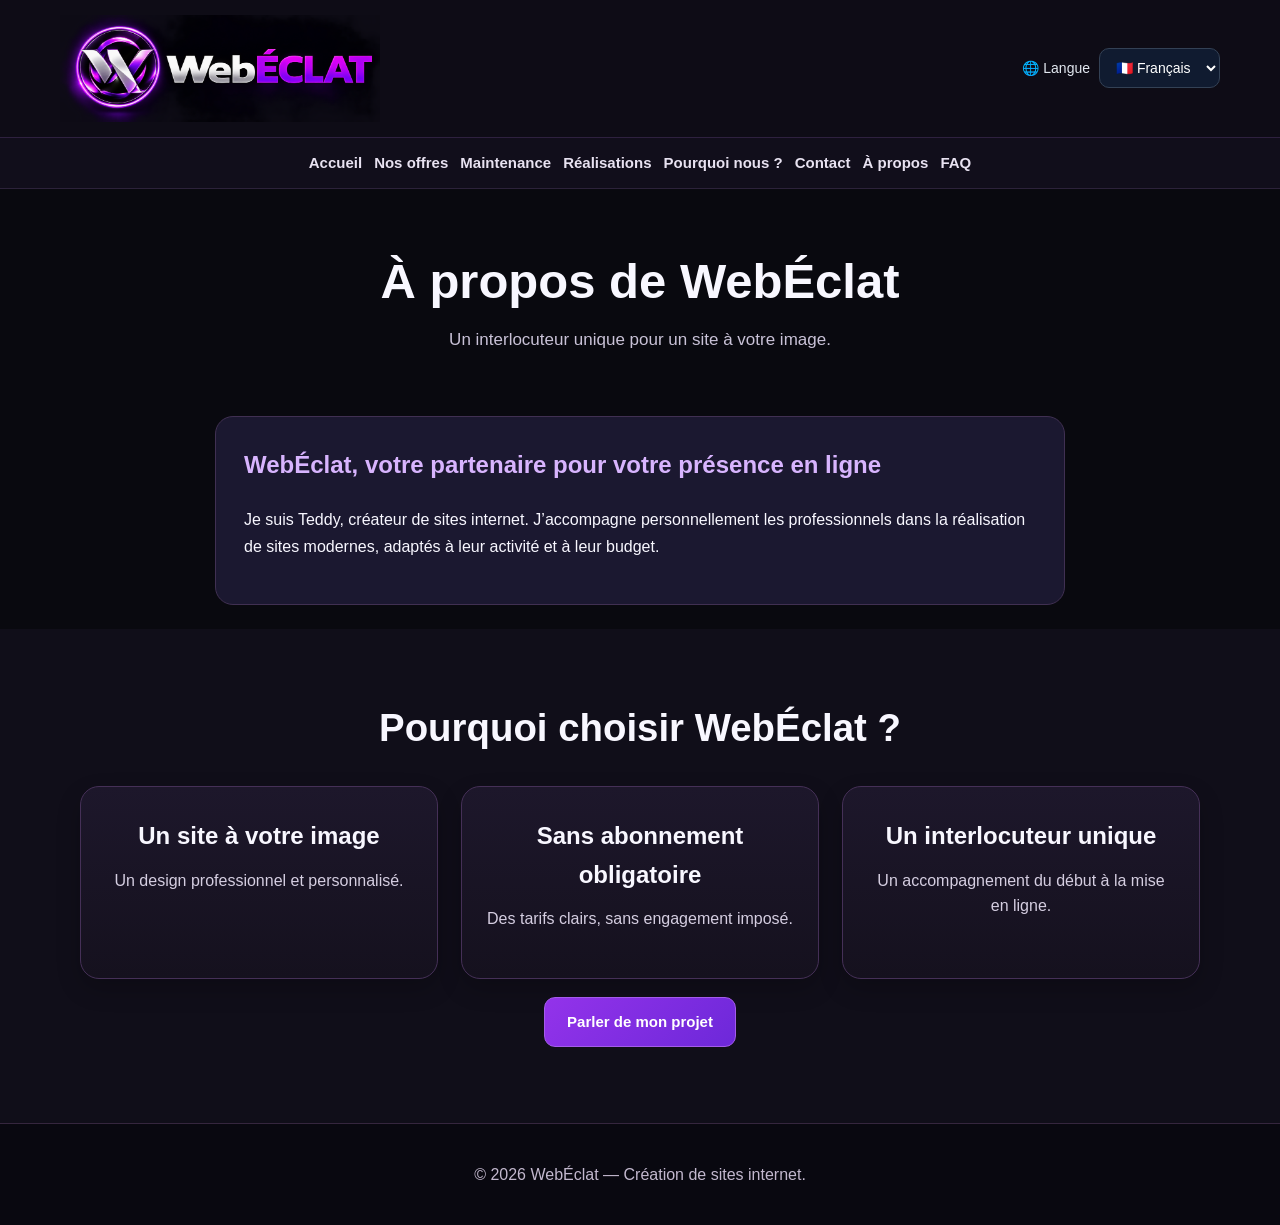
==== commit 3f5067be: "Update apropos.html" ====
--- a/apropos.html
+++ b/apropos.html
@@ -661,6 +661,45 @@
 .about-card h2{color:#d8b4fe;margin-top:0}
 .site-navigation .nav-links a[aria-current="page"]{color:#d8b4fe;text-decoration:underline;text-underline-offset:6px}
 @media(max-width:768px){.page-intro{padding:36px 16px 12px}.page-intro h1{font-size:29px}.page-intro p{font-size:15px}.page-shortcuts{grid-template-columns:repeat(2,minmax(0,1fr));gap:10px;margin:16px auto 28px;padding:0 12px}.page-shortcuts a{padding:17px 12px}.page-shortcuts strong{font-size:15px}.page-shortcuts span{font-size:12px}.about-card{margin:15px 12px;padding:20px}.section{padding:32px 14px!important}section.hero#accueil{min-height:0!important;display:block!important;padding:35px 14px 26px!important}section.hero#accueil>.quick-prices{grid-template-columns:repeat(2,minmax(0,1fr))!important;max-width:520px!important}section.hero#accueil>.quick-prices .quick-price{min-height:75px!important;padding:10px 5px!important}section.hero#accueil>.quick-prices .quick-price strong{font-size:clamp(11px,3.2vw,15px)!important}section.hero#accueil > h1,section.hero#accueil > p,section.hero#accueil > .quick-prices,section.hero#accueil > a.btn{position:static!important;top:auto!important}}
+</style><style id="apropos-compact-2026">
+/* Présentation compacte, sans modifier les autres pages. */
+html{min-height:100%}body{min-height:100svh;display:flex;flex-direction:column}body>main{flex:1 0 auto}body>footer{margin-top:auto}
+@media(max-width:768px){
+ .page-intro{padding:12px 12px 3px!important}
+ .page-intro h1{font-size:clamp(23px,5.6vw,29px)!important;margin:0 0 5px!important;line-height:1.2!important}
+ .page-intro p{font-size:13px!important;line-height:1.4!important;margin:0!important}
+ .about-card{margin:7px 12px 4px!important;padding:12px 17px!important;border-radius:17px!important;text-align:center!important;line-height:1.45!important}
+ .about-card h2{font-size:clamp(18px,4.6vw,22px)!important;line-height:1.25!important;margin:0 0 6px!important}
+ .about-card p{font-size:13px!important;line-height:1.45!important;margin:0 0 5px!important}
+ .about-card .btn{display:inline-flex!important;align-items:center;justify-content:center;min-height:41px!important;margin:3px auto 0!important;padding:9px 16px!important;font-size:13px!important}
+ section#avantages{padding:9px 12px 10px!important}
+ section#avantages>h2{font-size:clamp(21px,5.3vw,26px)!important;line-height:1.22!important;margin:0 0 7px!important}
+ section#avantages .cards{display:grid!important;grid-template-columns:1fr!important;gap:6px!important;margin:0 auto!important;max-width:620px!important}
+ section#avantages article.card{width:100%!important;max-width:100%!important;min-height:0!important;padding:9px 14px!important;border-radius:15px!important}
+ section#avantages article.card h3{font-size:16px!important;line-height:1.25!important;margin:0 0 4px!important}
+ section#avantages article.card p{font-size:12.5px!important;line-height:1.4!important;margin:0!important}
+ body>footer{padding:10px 10px max(12px,env(safe-area-inset-bottom))!important}
+ body>footer p{font-size:11px!important;margin:0!important}
+}
+</style><style id="apropos-short-text-final">
+/* Deux rubriques distinctes, un seul appel à l'action. */
+#avantages{text-align:center}
+#avantages .about-contact-btn{display:inline-flex;align-items:center;justify-content:center;margin:18px auto 0;padding:12px 22px}
+@media(max-width:768px){
+ .page-intro{padding:20px 14px 8px!important}
+ .page-intro h1{font-size:clamp(25px,6vw,31px)!important}
+ .page-intro p{font-size:14px!important}
+ .about-card{max-width:760px;margin:10px 14px 10px!important;padding:20px 18px!important}
+ .about-card h2{font-size:clamp(19px,5vw,23px)!important;margin-bottom:10px!important}
+ .about-card p{font-size:15px!important;line-height:1.55!important;margin:0!important}
+ section#avantages{padding:14px 14px 24px!important}
+ section#avantages>h2{font-size:clamp(23px,5.8vw,28px)!important;margin-bottom:14px!important}
+ section#avantages .cards{gap:10px!important}
+ section#avantages article.card{padding:15px 14px!important}
+ section#avantages article.card h3{font-size:18px!important;margin-bottom:5px!important}
+ section#avantages article.card p{font-size:14px!important;line-height:1.45!important}
+ #avantages .about-contact-btn{margin:18px auto 0!important;min-height:46px;font-size:15px!important}
+}
 </style></head><body><header>
 <div class="logo"><img alt="WebÉCLAT" class="brand-full-logo" src="images/logo-webeclat-complet.png"/></div>
 <div class="language-wrap"><label for="languageSelect">🌐 <span data-i18n="languageLabel">Langue</span></label><select aria-label="Choisir la langue" id="languageSelect"><option value="fr">🇫🇷 Français</option><option value="en">🇬🇧 English</option><option value="es">🇪🇸 Español</option><option value="ru">🇷🇺 Русский</option><option value="de">🇩🇪 Deutsch</option></select></div><button aria-controls="navLinks" aria-expanded="false" aria-label="Ouvrir le menu" class="menu-toggle" id="menuToggle" type="button"><span aria-hidden="true">☰</span></button></header><nav aria-label="Navigation principale" class="site-navigation">
@@ -671,14 +710,19 @@
 <a data-i18n="whyNav" href="apropos.html#avantages">Pourquoi nous ?</a>
 <a data-i18n="contact" href="contact.html#contact">Contact</a>
 <a href="apropos.html#avantages">À propos</a><a href="contact.html#faq">FAQ</a></div>
-</nav><main><div class="page-intro"><h1>À propos de WebÉclat</h1><p>Un interlocuteur unique pour un site à votre image.</p></div><div class="about-card"><h2>WebÉclat, un accompagnement humain et personnalisé</h2><p>Chez WebÉclat, chaque projet bénéficie d’une attention particulière. Teddy, votre interlocuteur dédié, vous accompagne de la conception à la mise en ligne de votre site internet.</p><p>Notre objectif : créer un site moderne, professionnel et adapté à votre activité, avec des échanges simples, transparents et directs.</p><a class="btn" href="contact.html#contact">Parler de mon projet</a></div><section class="section" id="avantages">
+</nav><main>
+<div class="page-intro"><h1>À propos de WebÉclat</h1><p>Un interlocuteur unique pour un site à votre image.</p></div>
+<div class="about-card"><h2>WebÉclat, votre partenaire pour votre présence en ligne</h2><p>Je suis Teddy, créateur de sites internet. J’accompagne personnellement les professionnels dans la réalisation de sites modernes, adaptés à leur activité et à leur budget.</p></div>
+<section class="section" id="avantages">
 <h2 data-i18n="whyTitle">Pourquoi choisir WebÉclat ?</h2>
 <div class="cards">
-<article class="card"><h3 data-i18n="whyHeading1">Un site à votre image</h3><p data-i18n="why1">Un site professionnel et personnalisé pour valoriser votre activité et inspirer confiance à vos clients.</p></article>
-<article class="card"><h3 data-i18n="whyHeading2">Sans abonnement obligatoire</h3><p data-i18n="why2">Vous choisissez librement votre formule. La maintenance est facultative, avec des tarifs transparents.</p></article>
-<article class="card"><h3 data-i18n="whyHeading3">Un accompagnement personnalisé</h3><p data-i18n="why3">Un interlocuteur pour vous conseiller, créer votre site et vous accompagner dans sa mise en ligne.</p></article>
+<article class="card"><h3 data-i18n="whyHeading1">Un site à votre image</h3><p data-i18n="why1">Un design professionnel et personnalisé.</p></article>
+<article class="card"><h3 data-i18n="whyHeading2">Sans abonnement obligatoire</h3><p data-i18n="why2">Des tarifs clairs, sans engagement imposé.</p></article>
+<article class="card"><h3 data-i18n="whyHeading3">Un interlocuteur unique</h3><p data-i18n="why3">Un accompagnement du début à la mise en ligne.</p></article>
 </div>
-</section></main><div class="quote-choice" hidden="" id="quoteChoice">
+<a class="btn about-contact-btn" href="contact.html#contact">Parler de mon projet</a>
+</section>
+</main><div class="quote-choice" hidden="" id="quoteChoice">
 <div aria-describedby="quoteChoiceText" aria-labelledby="quoteChoiceTitle" aria-modal="true" class="quote-choice-panel" role="dialog">
 <button aria-label="Fermer" class="quote-choice-close" id="quoteChoiceClose" type="button">×</button>
 <h2 id="quoteChoiceTitle">Demander un devis</h2>
@@ -716,7 +760,7 @@
     });
   </script>
 <script>
-const translations = {"fr": {"menu": "Menu", "home": "Accueil", "offers": "Nos offres", "works": "Réalisations", "whyNav": "Pourquoi nous ?", "contact": "Contact", "heroTitle": "Un site internet professionnel pour développer votre activité.", "heroDesc": "WebÉclat crée des sites internet modernes pour les artisans, commerçants et entrepreneurs. Des solutions adaptées à votre image, accessibles sur ordinateur, tablette et smartphone.", "discover": "Découvrir nos offres", "contactUs": "Nous contacter", "offersTitle": "Nos offres de création", "offersDesc": "Des sites internet modernes, adaptés aux besoins et aux budgets des petites entreprises.", "essential": "Site Essentiel", "professional": "Site Professionnel", "premium": "Site Premium", "b1": "Site vitrine 1 page", "b2": "Design moderne", "b3": "Adapté aux smartphones", "b4": "Présentation de votre activité", "b5": "Bouton de contact", "p1": "Jusqu'à 5 pages", "p2": "Design personnalisé", "p3": "Compatible smartphones", "p4": "Galerie de réalisations", "p5": "Formulaire de contact", "p6": "Référencement de base", "r1": "Jusqu'à 8 pages", "r2": "Design sur mesure", "r3": "Galerie photos", "r5": "Optimisation mobile", "quote": "Demander un devis", "offersNote": "Tarifs de lancement indicatifs. Hébergement, nom de domaine et fonctionnalités spécifiques non inclus. Un devis personnalisé est établi selon les besoins de votre projet.", "worksTitle": "Nos réalisations", "worksDesc": "Découvrez un exemple concret de site internet réalisé.", "portfolioDesc": "Création d'un site vitrine pour une entreprise de plomberie. Présentation des prestations, des tarifs, des interventions et des coordonnées.", "visit": "Visiter le site WR Plomberie ↗", "whyTitle": "Pourquoi choisir WebÉclat ?", "why1": "Un site professionnel et personnalisé pour valoriser votre activité et inspirer confiance à vos clients.", "mobile": "Adapté aux mobiles", "why2": "Vous choisissez librement votre formule. La maintenance est facultative, avec des tarifs transparents.", "affordable": "Tarifs accessibles", "why3": "Un interlocuteur pour vous conseiller, créer votre site et vous accompagner dans sa mise en ligne.", "contactTitle": "Parlons de votre projet", "contactDesc": "Vous souhaitez créer un site internet pour votre entreprise ? Contactez WebÉclat pour demander un devis personnalisé.", "contactEmail": "Contactez-nous par e-mail", "contactInfo": "Présentez-nous votre activité et le site que vous souhaitez créer.", "contactPrompt": "Cliquez ci-dessous pour préparer votre demande de devis.", "contactButton": "Remplir le formulaire", "contactNote": "Utilisez le formulaire ci-dessus pour recevoir une réponse par e-mail.", "footer": "© 2026 WebÉclat — Création de sites internet.", "languageLabel": "Langue", "maintenanceNav": "Maintenance", "maintenanceTitle": "Maintenance & suivi", "maintenanceIntro": "Gardez votre site à jour avec nos abonnements facultatifs.", "maintenanceBasic": "Essentiel", "maintenanceComfort": "Confort", "maintenancePremium": "Premium", "perMonth": "/mois", "yearBasic": "ou 49 €/an", "yearComfort": "ou 149 €/an", "yearPremium": "ou 290 €/an", "maintenanceBasicDesc": "Vérification du site, sauvegarde périodique et assistance en cas de problème lié à sa réalisation. Modifications facturées séparément.", "maintenanceComfortDesc": "Prestations Essentiel + une petite modification de texte, photo ou tarif par mois.", "maintenancePremiumDesc": "Prestations Confort + jusqu'à une heure de modifications de contenu par mois et traitement prioritaire les jours ouvrés.", "choosePlan": "Choisir cette formule", "popular": "Le plus demandé", "maintenanceNote": "Abonnements facultatifs. Temps non utilisé non reportable. Nouvelles pages, refontes, hébergement, nom de domaine et services tiers facturés séparément. Conditions précisées au devis.", "quickCreation": "Création de site", "quickMaintenance": "Maintenance", "heroShort": "Des sites modernes pour artisans, commerçants et indépendants, adaptés à tous les écrans.", "formTitle": "Demandez votre devis en ligne", "formIntro": "Remplissez ce formulaire : aucun logiciel de messagerie nécessaire.", "formName": "Votre nom *", "formEmail": "Votre adresse e-mail *", "formBusiness": "Entreprise (facultatif)", "formOffer": "Formule souhaitée *", "formSelect": "Sélectionnez une formule", "formOther": "Autre projet / devis personnalisé", "formMessage": "Décrivez votre projet *", "formConsent": "J'accepte que mes informations soient transmises via Formspree pour répondre à ma demande de devis.", "formPrivacy": "Les informations servent uniquement à répondre à votre demande. Le formulaire utilise le service tiers Formspree.", "formSend": "Envoyer ma demande", "whyHeading1": "Un site à votre image", "whyHeading2": "Sans abonnement obligatoire", "whyHeading3": "Un accompagnement personnalisé", "faqTitle": "Questions fréquentes", "faqIntro": "Les réponses aux questions les plus courantes avant de lancer votre projet.", "faqQ1": "Le prix affiché est-il définitif ?", "faqA1": "Les tarifs présentés sont indicatifs. Un devis personnalisé précise le prix final selon vos besoins, les fonctionnalités souhaitées et les éventuels frais supplémentaires.", "faqQ2": "Dois-je payer un abonnement ?", "faqA2": "Non. La maintenance est facultative. Vous pouvez choisir une formule sans abonnement ou opter pour un suivi à partir de 7,90 € par mois.", "faqQ3": "Puis-je avoir une adresse en .fr ?", "faqA3": "Oui. Vous pouvez utiliser un nom de domaine personnalisé en .fr, acheté et renouvelé séparément à votre nom. WebÉclat peut vous accompagner dans sa configuration.", "faqQ4": "Combien de temps faut-il pour créer mon site ?", "faqA4": "Le délai dépend du nombre de pages, du contenu fourni et des fonctionnalités demandées. Une estimation vous est communiquée dans votre devis."}, "en": {"menu": "Menu", "home": "Home", "offers": "Our offers", "works": "Portfolio", "whyNav": "Why us?", "contact": "Contact", "heroTitle": "A professional website to grow your business.", "heroDesc": "WebÉclat builds modern websites for tradespeople, shops and entrepreneurs. Tailored to your business and designed for desktop, tablet and mobile.", "discover": "Explore our offers", "contactUs": "Contact us", "offersTitle": "Our website packages", "offersDesc": "Modern websites suited to the needs and budgets of small businesses.", "essential": "Essential Website", "professional": "Professional Website", "premium": "Premium Website", "b1": "One-page website", "b2": "Modern design", "b3": "Mobile-friendly", "b4": "Your business presentation", "b5": "Contact button", "p1": "Up to 5 pages", "p2": "Custom design", "p3": "Mobile compatible", "p4": "Project gallery", "p5": "Contact form", "p6": "Basic SEO", "r1": "Up to 8 pages", "r2": "Bespoke design", "r3": "Photo gallery", "r5": "Mobile optimisation", "quote": "Request a quote", "offersNote": "Introductory guide prices. Hosting, domain name and special features are not included. A personalised quote will be provided for your project.", "worksTitle": "Our work", "worksDesc": "See an example of a website we have built.", "portfolioDesc": "A website for a plumbing company, showcasing services, prices, work and contact details.", "visit": "Visit WR Plomberie website ↗", "whyTitle": "Why choose WebÉclat?", "why1": "A professional, tailored website to showcase your business and build customer trust.", "mobile": "Mobile-friendly", "why2": "Choose the package that suits you. Maintenance is optional, with transparent pricing.", "affordable": "Affordable prices", "why3": "One point of contact to advise you, create your website and help you launch it.", "contactTitle": "Let's discuss your project", "contactDesc": "Need a website for your business? Contact WebÉclat for a personalised quote.", "contactEmail": "Contact us by email", "contactInfo": "Tell us about your business and the website you would like.", "contactPrompt": "Click below to prepare your quote request.", "contactButton": "Complete the form", "contactNote": "Use the form above to receive a reply by email.", "footer": "© 2026 WebÉclat — Website creation.", "languageLabel": "Language", "maintenanceNav": "Maintenance", "maintenanceTitle": "Maintenance & support", "maintenanceIntro": "Keep your website up to date with our optional plans.", "maintenanceBasic": "Essential", "maintenanceComfort": "Comfort", "maintenancePremium": "Premium", "perMonth": "/month", "yearBasic": "or €49/year", "yearComfort": "or €149/year", "yearPremium": "or €290/year", "maintenanceBasicDesc": "Site checks, periodic backups and help with issues related to the website we built. Content edits billed separately.", "maintenanceComfortDesc": "Essential services plus one small text, photo or price edit per month.", "maintenancePremiumDesc": "Comfort services plus up to one hour of content updates per month and priority handling on working days.", "choosePlan": "Choose this plan", "popular": "Most popular", "maintenanceNote": "Optional plans. Unused time does not roll over. New pages, redesigns, hosting, domain names and third-party services are billed separately. Terms confirmed in your quote.", "quickCreation": "Website creation", "quickMaintenance": "Maintenance", "heroShort": "Modern websites for tradespeople, shops and freelancers, optimised for every screen.", "formTitle": "Request your quote online", "formIntro": "Complete this form without opening your email app.", "formName": "Your name *", "formEmail": "Your email address *", "formBusiness": "Company (optional)", "formOffer": "Preferred package *", "formSelect": "Select a package", "formOther": "Other project / custom quote", "formMessage": "Describe your project *", "formConsent": "I agree to my information being transmitted via Formspree to answer my request.", "formPrivacy": "Your information is used only to respond to your enquiry. This form uses the third-party service Formspree.", "formSend": "Send my request", "whyHeading1": "A website that reflects you", "whyHeading2": "No mandatory subscription", "whyHeading3": "Personalised guidance", "faqTitle": "Frequently asked questions", "faqIntro": "Answers to common questions before starting your project.", "faqQ1": "Is the displayed price final?", "faqA1": "The prices shown are indicative. Your personalised quote confirms the final price based on your needs, requested features and any additional costs.", "faqQ2": "Do I have to pay a subscription?", "faqA2": "No. Maintenance is optional. You can choose a plan without a subscription or support starting at €7.90 per month.", "faqQ3": "Can I have a .fr domain name?", "faqA3": "Yes. You can use a personalised .fr domain purchased and renewed separately in your name. WebÉclat can help you configure it.", "faqQ4": "How long does it take to build my website?", "faqA4": "Timing depends on the number of pages, supplied content and requested features. Your quote includes an estimated timeframe."}, "es": {"menu": "Menú", "home": "Inicio", "offers": "Ofertas", "works": "Proyectos", "whyNav": "¿Por qué elegirnos?", "contact": "Contacto", "heroTitle": "Una página web profesional para hacer crecer tu negocio.", "heroDesc": "WebÉclat crea sitios web modernos para artesanos, comerciantes y emprendedores. Adaptados a tu imagen y accesibles desde ordenador, tableta y móvil.", "discover": "Ver nuestras ofertas", "contactUs": "Contáctanos", "offersTitle": "Nuestros paquetes web", "offersDesc": "Sitios web modernos adaptados a las necesidades y presupuestos de las pequeñas empresas.", "essential": "Web Esencial", "professional": "Web Profesional", "premium": "Web Premium", "b1": "Web de una página", "b2": "Diseño moderno", "b3": "Adaptado a móviles", "b4": "Presentación de tu actividad", "b5": "Botón de contacto", "p1": "Hasta 5 páginas", "p2": "Diseño personalizado", "p3": "Compatible con móviles", "p4": "Galería de trabajos", "p5": "Formulario de contacto", "p6": "SEO básico", "r1": "Hasta 8 páginas", "r2": "Diseño a medida", "r3": "Galería de fotos", "r5": "Optimización móvil", "quote": "Solicitar presupuesto", "offersNote": "Precios orientativos de lanzamiento. No incluyen alojamiento, dominio ni funciones especiales. Se elaborará un presupuesto personalizado.", "worksTitle": "Nuestros proyectos", "worksDesc": "Descubre un ejemplo de sitio web realizado.", "portfolioDesc": "Creación de un sitio web para una empresa de fontanería con servicios, precios, trabajos y datos de contacto.", "visit": "Visitar WR Plomberie ↗", "whyTitle": "¿Por qué elegir WebÉclat?", "why1": "Una web profesional y personalizada para destacar tu actividad y generar confianza.", "mobile": "Adaptado a móviles", "why2": "Elige libremente tu plan. El mantenimiento es opcional, con precios transparentes.", "affordable": "Precios asequibles", "why3": "Una persona de contacto para asesorarte, crear tu web y acompañarte en su publicación.", "contactTitle": "Hablemos de tu proyecto", "contactDesc": "¿Quieres crear una página web para tu empresa? Contacta con WebÉclat para un presupuesto personalizado.", "contactEmail": "Contáctanos por correo", "contactInfo": "Cuéntanos tu actividad y la web que deseas crear.", "contactPrompt": "Haz clic abajo para preparar tu solicitud.", "contactButton": "Rellenar el formulario", "contactNote": "Utiliza el formulario anterior para recibir una respuesta por correo.", "footer": "© 2026 WebÉclat — Creación de sitios web.", "languageLabel": "Idioma", "maintenanceNav": "Mantenimiento", "maintenanceTitle": "Mantenimiento y seguimiento", "maintenanceIntro": "Mantén tu web actualizada con nuestros planes opcionales.", "maintenanceBasic": "Esencial", "maintenanceComfort": "Confort", "maintenancePremium": "Premium", "perMonth": "/mes", "yearBasic": "o 49 €/año", "yearComfort": "o 149 €/año", "yearPremium": "o 290 €/año", "maintenanceBasicDesc": "Revisión del sitio, copias de seguridad periódicas y asistencia por problemas de nuestra realización. Cambios de contenido aparte.", "maintenanceComfortDesc": "Servicios Esencial más un pequeño cambio de texto, foto o precio al mes.", "maintenancePremiumDesc": "Servicios Confort más hasta una hora de cambios al mes y atención prioritaria en días laborables.", "choosePlan": "Elegir este plan", "popular": "Más solicitado", "maintenanceNote": "Planes opcionales. El tiempo no utilizado no se acumula. Páginas nuevas, rediseños, alojamiento, dominio y servicios externos se facturan aparte. Condiciones en el presupuesto.", "quickCreation": "Creación de sitios web", "quickMaintenance": "Mantenimiento", "heroShort": "Sitios web modernos para artesanos, comercios y autónomos, adaptados a todas las pantallas.", "formTitle": "Solicita tu presupuesto en línea", "formIntro": "Rellena el formulario sin abrir tu correo.", "formName": "Tu nombre *", "formEmail": "Tu correo electrónico *", "formBusiness": "Empresa (opcional)", "formOffer": "Paquete deseado *", "formSelect": "Selecciona un paquete", "formOther": "Otro proyecto / presupuesto personalizado", "formMessage": "Describe tu proyecto *", "formConsent": "Acepto que mis datos se transmitan a través de Formspree para responder a mi solicitud.", "formPrivacy": "Tus datos solo se utilizan para responder a tu solicitud. Este formulario usa el servicio externo Formspree.", "formSend": "Enviar mi solicitud", "whyHeading1": "Una web a tu medida", "whyHeading2": "Sin suscripción obligatoria", "whyHeading3": "Atención personalizada", "faqTitle": "Preguntas frecuentes", "faqIntro": "Respuestas a las preguntas más comunes antes de empezar.", "faqQ1": "¿El precio mostrado es definitivo?", "faqA1": "Los precios son orientativos. El presupuesto personalizado especifica el precio final según tus necesidades y posibles gastos adicionales.", "faqQ2": "¿Es obligatorio pagar una suscripción?", "faqA2": "No. El mantenimiento es opcional. Puedes elegir un plan sin suscripción o soporte desde 7,90 € al mes.", "faqQ3": "¿Puedo tener un dominio .fr?", "faqA3": "Sí. Puedes comprar y renovar por separado un dominio .fr a tu nombre. WebÉclat puede ayudarte a configurarlo.", "faqQ4": "¿Cuánto tiempo se tarda en crear mi web?", "faqA4": "Depende del número de páginas, los contenidos y las funciones. El presupuesto incluirá una estimación."}, "de": {"menu": "Menü", "home": "Startseite", "offers": "Angebote", "works": "Referenzen", "whyNav": "Warum wir?", "contact": "Kontakt", "heroTitle": "Eine professionelle Website für den Erfolg Ihres Unternehmens.", "heroDesc": "WebÉclat erstellt moderne Websites für Handwerksbetriebe, Geschäfte und Selbstständige. Individuell gestaltet und für Computer, Tablets und Smartphones optimiert.", "discover": "Unsere Angebote ansehen", "contactUs": "Kontaktieren Sie uns", "offersTitle": "Unsere Website-Pakete", "offersDesc": "Moderne Websites für die Bedürfnisse und Budgets kleiner Unternehmen.", "essential": "Basis-Website", "professional": "Professionelle Website", "premium": "Premium-Website", "b1": "Einseitige Website", "b2": "Modernes Design", "b3": "Smartphone-optimiert", "b4": "Vorstellung Ihres Unternehmens", "b5": "Kontakt-Button", "p1": "Bis zu 5 Seiten", "p2": "Individuelles Design", "p3": "Mobilfreundlich", "p4": "Projektgalerie", "p5": "Kontaktformular", "p6": "Grundlegende SEO", "r1": "Bis zu 8 Seiten", "r2": "Maßgeschneidertes Design", "r3": "Fotogalerie", "r5": "Mobile Optimierung", "quote": "Angebot anfordern", "offersNote": "Unverbindliche Einführungspreise. Hosting, Domain und Sonderfunktionen sind nicht enthalten. Sie erhalten ein individuelles Angebot.", "worksTitle": "Unsere Referenzen", "worksDesc": "Entdecken Sie ein Beispiel unserer Arbeit.", "portfolioDesc": "Erstellung einer Website für einen Sanitärbetrieb mit Leistungen, Preisen, Projekten und Kontaktdaten.", "visit": "Website von WR Plomberie besuchen ↗", "whyTitle": "Warum WebÉclat wählen?", "why1": "Eine professionelle, individuelle Website, die Ihr Unternehmen präsentiert und Vertrauen schafft.", "mobile": "Mobilfreundlich", "why2": "Sie wählen Ihr Paket frei. Die Wartung ist optional, mit transparenten Preisen.", "affordable": "Faire Preise", "why3": "Ein fester Ansprechpartner berät Sie, erstellt Ihre Website und begleitet die Veröffentlichung.", "contactTitle": "Sprechen wir über Ihr Projekt", "contactDesc": "Sie benötigen eine Website für Ihr Unternehmen? Kontaktieren Sie WebÉclat für ein individuelles Angebot.", "contactEmail": "Kontakt per E-Mail", "contactInfo": "Beschreiben Sie Ihr Unternehmen und Ihre Wunsch-Website.", "contactPrompt": "Klicken Sie unten, um Ihre Anfrage vorzubereiten.", "contactButton": "Formular ausfüllen", "contactNote": "Nutzen Sie das Formular oben, um eine Antwort per E-Mail zu erhalten.", "footer": "© 2026 WebÉclat — Website-Erstellung.", "languageLabel": "Sprache", "maintenanceNav": "Wartung", "maintenanceTitle": "Wartung & Betreuung", "maintenanceIntro": "Halten Sie Ihre Website mit unseren optionalen Paketen aktuell.", "maintenanceBasic": "Basis", "maintenanceComfort": "Komfort", "maintenancePremium": "Premium", "perMonth": "/Monat", "yearBasic": "oder 49 €/Jahr", "yearComfort": "oder 149 €/Jahr", "yearPremium": "oder 290 €/Jahr", "maintenanceBasicDesc": "Website-Prüfungen, regelmäßige Backups und Hilfe bei Problemen mit unserer Umsetzung. Änderungen werden separat berechnet.", "maintenanceComfortDesc": "Basisleistungen plus eine kleine Änderung an Text, Foto oder Preis pro Monat.", "maintenancePremiumDesc": "Komfortleistungen plus bis zu einer Stunde Inhaltsänderungen im Monat und bevorzugte Bearbeitung an Werktagen.", "choosePlan": "Paket anfragen", "popular": "Am beliebtesten", "maintenanceNote": "Optionale Pakete. Nicht genutzte Zeit verfällt. Neue Seiten, Redesign, Hosting, Domain und Drittanbieterleistungen werden separat berechnet. Bedingungen im Angebot.", "quickCreation": "Website-Erstellung", "quickMaintenance": "Wartung", "heroShort": "Moderne Websites für Handwerk, Handel und Selbstständige – optimiert für alle Geräte.", "formTitle": "Online-Angebot anfordern", "formIntro": "Füllen Sie das Formular aus, ohne Ihr E-Mail-Programm zu öffnen.", "formName": "Ihr Name *", "formEmail": "Ihre E-Mail-Adresse *", "formBusiness": "Unternehmen (optional)", "formOffer": "Gewünschtes Paket *", "formSelect": "Paket auswählen", "formOther": "Anderes Projekt / individuelles Angebot", "formMessage": "Beschreiben Sie Ihr Projekt *", "formConsent": "Ich stimme der Übermittlung meiner Daten über Formspree zur Bearbeitung meiner Anfrage zu.", "formPrivacy": "Ihre Daten werden nur zur Beantwortung Ihrer Anfrage verwendet. Dieses Formular nutzt den Drittanbieter Formspree.", "formSend": "Anfrage senden", "whyHeading1": "Eine Website nach Ihrem Geschmack", "whyHeading2": "Kein Pflichtabonnement", "whyHeading3": "Persönliche Betreuung", "faqTitle": "Häufige Fragen", "faqIntro": "Antworten auf häufige Fragen vor Projektbeginn.", "faqQ1": "Ist der angezeigte Preis verbindlich?", "faqA1": "Die Preise sind Richtwerte. Ihr individuelles Angebot enthält den Endpreis entsprechend Ihren Anforderungen und möglichen Zusatzkosten.", "faqQ2": "Muss ich ein Abonnement abschließen?", "faqA2": "Nein. Wartung ist freiwillig. Sie können ohne Abonnement starten oder Betreuung ab 7,90 € im Monat wählen.", "faqQ3": "Kann ich eine .fr-Domain nutzen?", "faqA3": "Ja. Eine eigene .fr-Domain können Sie separat auf Ihren Namen erwerben und verlängern. WebÉclat hilft bei der Einrichtung.", "faqQ4": "Wie lange dauert die Erstellung?", "faqA4": "Die Dauer hängt von Seitenzahl, Inhalten und Funktionen ab. Sie erhalten eine Schätzung im Angebot."}, "ru": {"menu": "Меню", "home": "Главная", "offers": "Предложения", "works": "Наши работы", "whyNav": "Почему мы?", "contact": "Контакты", "heroTitle": "Профессиональный сайт для развития вашего бизнеса.", "heroDesc": "WebÉclat создаёт современные сайты для мастеров, магазинов и предпринимателей. Индивидуальный дизайн и удобство на компьютерах, планшетах и смартфонах.", "discover": "Посмотреть предложения", "contactUs": "Связаться с нами", "offersTitle": "Наши тарифы на сайты", "offersDesc": "Современные сайты с учётом потребностей и бюджета малого бизнеса.", "essential": "Базовый сайт", "professional": "Профессиональный сайт", "premium": "Премиум-сайт", "b1": "Одностраничный сайт", "b2": "Современный дизайн", "b3": "Для смартфонов", "b4": "Описание вашей деятельности", "b5": "Кнопка связи", "p1": "До 5 страниц", "p2": "Индивидуальный дизайн", "p3": "Поддержка смартфонов", "p4": "Галерея работ", "p5": "Контактная форма", "p6": "Базовая SEO", "r1": "До 8 страниц", "r2": "Дизайн на заказ", "r3": "Фотогалерея", "r5": "Оптимизация для мобильных", "quote": "Запросить расчёт", "offersNote": "Ориентировочные стартовые цены. Хостинг, домен и специальные функции не включены. Индивидуальный расчёт зависит от проекта.", "worksTitle": "Наши работы", "worksDesc": "Посмотрите пример созданного сайта.", "portfolioDesc": "Создание сайта для сантехнической компании с услугами, ценами, выполненными работами и контактами.", "visit": "Посетить сайт WR Plomberie ↗", "whyTitle": "Почему выбирают WebÉclat?", "why1": "Профессиональный сайт с индивидуальным дизайном, который представит ваш бизнес и вызовет доверие клиентов.", "mobile": "Для мобильных", "why2": "Вы свободно выбираете тариф. Поддержка необязательна, цены прозрачны.", "affordable": "Доступные цены", "why3": "Один специалист поможет с выбором, созданием сайта и его публикацией.", "contactTitle": "Обсудим ваш проект", "contactDesc": "Нужен сайт для вашей компании? Свяжитесь с WebÉclat для индивидуального расчёта.", "contactEmail": "Свяжитесь с нами по почте", "contactInfo": "Расскажите о вашем бизнесе и желаемом сайте.", "contactPrompt": "Нажмите ниже, чтобы подготовить запрос.", "contactButton": "Заполнить форму", "contactNote": "Заполните форму выше, чтобы получить ответ по электронной почте.", "footer": "© 2026 WebÉclat — Создание сайтов.", "languageLabel": "Язык", "maintenanceNav": "Поддержка", "maintenanceTitle": "Обслуживание и поддержка", "maintenanceIntro": "Поддерживайте сайт в актуальном состоянии с дополнительными тарифами.", "maintenanceBasic": "Базовый", "maintenanceComfort": "Комфорт", "maintenancePremium": "Премиум", "perMonth": "/мес.", "yearBasic": "или 49 €/год", "yearComfort": "или 149 €/год", "yearPremium": "или 290 €/год", "maintenanceBasicDesc": "Проверки сайта, периодические резервные копии и помощь с проблемами нашей разработки. Правки оплачиваются отдельно.", "maintenanceComfortDesc": "Базовые услуги и одно небольшое изменение текста, фото или цены в месяц.", "maintenancePremiumDesc": "Услуги Комфорт и до одного часа изменений в месяц, приоритет в рабочие дни.", "choosePlan": "Выбрать тариф", "popular": "Популярный", "maintenanceNote": "Подписка необязательна. Неиспользованное время не переносится. Новые страницы, редизайн, хостинг, домен и сторонние услуги оплачиваются отдельно. Условия в предложении.", "quickCreation": "Создание сайтов", "quickMaintenance": "Поддержка", "heroShort": "Современные сайты для мастеров, магазинов и предпринимателей — для любых экранов.", "formTitle": "Запросить расчёт онлайн", "formIntro": "Заполните форму без открытия почтового приложения.", "formName": "Ваше имя *", "formEmail": "Ваш адрес электронной почты *", "formBusiness": "Компания (необязательно)", "formOffer": "Выберите пакет *", "formSelect": "Выберите пакет", "formOther": "Другой проект / индивидуальный расчёт", "formMessage": "Опишите проект *", "formConsent": "Я согласен на передачу моих данных через Formspree для ответа на запрос.", "formPrivacy": "Данные используются только для ответа на ваш запрос. Форма использует сторонний сервис Formspree.", "formSend": "Отправить запрос", "whyHeading1": "Сайт, отражающий ваш стиль", "whyHeading2": "Без обязательной подписки", "whyHeading3": "Индивидуальное сопровождение", "faqTitle": "Частые вопросы", "faqIntro": "Ответы на вопросы перед началом проекта.", "faqQ1": "Окончательна ли указанная цена?", "faqA1": "Цены ориентировочные. Индивидуальное предложение уточнит итоговую стоимость с учетом задач и дополнительных расходов.", "faqQ2": "Обязательна ли подписка?", "faqA2": "Нет. Обслуживание необязательно. Можно выбрать вариант без подписки или поддержку от 7,90 € в месяц.", "faqQ3": "Можно ли использовать домен .fr?", "faqA3": "Да. Домен .fr можно отдельно приобрести и продлевать на свое имя. WebÉclat поможет с настройкой.", "faqQ4": "Сколько времени занимает создание сайта?", "faqA4": "Срок зависит от числа страниц, материалов и функций. Оценка сроков будет в предложении."}};
+const translations = {"fr": {"menu": "Menu", "home": "Accueil", "offers": "Nos offres", "works": "Réalisations", "whyNav": "Pourquoi nous ?", "contact": "Contact", "heroTitle": "Un site internet professionnel pour développer votre activité.", "heroDesc": "WebÉclat crée des sites internet modernes pour les artisans, commerçants et entrepreneurs. Des solutions adaptées à votre image, accessibles sur ordinateur, tablette et smartphone.", "discover": "Découvrir nos offres", "contactUs": "Nous contacter", "offersTitle": "Nos offres de création", "offersDesc": "Des sites internet modernes, adaptés aux besoins et aux budgets des petites entreprises.", "essential": "Site Essentiel", "professional": "Site Professionnel", "premium": "Site Premium", "b1": "Site vitrine 1 page", "b2": "Design moderne", "b3": "Adapté aux smartphones", "b4": "Présentation de votre activité", "b5": "Bouton de contact", "p1": "Jusqu'à 5 pages", "p2": "Design personnalisé", "p3": "Compatible smartphones", "p4": "Galerie de réalisations", "p5": "Formulaire de contact", "p6": "Référencement de base", "r1": "Jusqu'à 8 pages", "r2": "Design sur mesure", "r3": "Galerie photos", "r5": "Optimisation mobile", "quote": "Demander un devis", "offersNote": "Tarifs de lancement indicatifs. Hébergement, nom de domaine et fonctionnalités spécifiques non inclus. Un devis personnalisé est établi selon les besoins de votre projet.", "worksTitle": "Nos réalisations", "worksDesc": "Découvrez un exemple concret de site internet réalisé.", "portfolioDesc": "Création d'un site vitrine pour une entreprise de plomberie. Présentation des prestations, des tarifs, des interventions et des coordonnées.", "visit": "Visiter le site WR Plomberie ↗", "whyTitle": "Pourquoi choisir WebÉclat ?", "why1": "Un design professionnel et personnalisé.", "mobile": "Adapté aux mobiles", "why2": "Des tarifs clairs, sans engagement imposé.", "affordable": "Tarifs accessibles", "why3": "Un accompagnement du début à la mise en ligne.", "contactTitle": "Parlons de votre projet", "contactDesc": "Vous souhaitez créer un site internet pour votre entreprise ? Contactez WebÉclat pour demander un devis personnalisé.", "contactEmail": "Contactez-nous par e-mail", "contactInfo": "Présentez-nous votre activité et le site que vous souhaitez créer.", "contactPrompt": "Cliquez ci-dessous pour préparer votre demande de devis.", "contactButton": "Remplir le formulaire", "contactNote": "Utilisez le formulaire ci-dessus pour recevoir une réponse par e-mail.", "footer": "© 2026 WebÉclat — Création de sites internet.", "languageLabel": "Langue", "maintenanceNav": "Maintenance", "maintenanceTitle": "Maintenance & suivi", "maintenanceIntro": "Gardez votre site à jour avec nos abonnements facultatifs.", "maintenanceBasic": "Essentiel", "maintenanceComfort": "Confort", "maintenancePremium": "Premium", "perMonth": "/mois", "yearBasic": "ou 49 €/an", "yearComfort": "ou 149 €/an", "yearPremium": "ou 290 €/an", "maintenanceBasicDesc": "Vérification du site, sauvegarde périodique et assistance en cas de problème lié à sa réalisation. Modifications facturées séparément.", "maintenanceComfortDesc": "Prestations Essentiel + une petite modification de texte, photo ou tarif par mois.", "maintenancePremiumDesc": "Prestations Confort + jusqu'à une heure de modifications de contenu par mois et traitement prioritaire les jours ouvrés.", "choosePlan": "Choisir cette formule", "popular": "Le plus demandé", "maintenanceNote": "Abonnements facultatifs. Temps non utilisé non reportable. Nouvelles pages, refontes, hébergement, nom de domaine et services tiers facturés séparément. Conditions précisées au devis.", "quickCreation": "Création de site", "quickMaintenance": "Maintenance", "heroShort": "Des sites modernes pour artisans, commerçants et indépendants, adaptés à tous les écrans.", "formTitle": "Demandez votre devis en ligne", "formIntro": "Remplissez ce formulaire : aucun logiciel de messagerie nécessaire.", "formName": "Votre nom *", "formEmail": "Votre adresse e-mail *", "formBusiness": "Entreprise (facultatif)", "formOffer": "Formule souhaitée *", "formSelect": "Sélectionnez une formule", "formOther": "Autre projet / devis personnalisé", "formMessage": "Décrivez votre projet *", "formConsent": "J'accepte que mes informations soient transmises via Formspree pour répondre à ma demande de devis.", "formPrivacy": "Les informations servent uniquement à répondre à votre demande. Le formulaire utilise le service tiers Formspree.", "formSend": "Envoyer ma demande", "whyHeading1": "Un site à votre image", "whyHeading2": "Sans abonnement obligatoire", "whyHeading3": "Un interlocuteur unique", "faqTitle": "Questions fréquentes", "faqIntro": "Les réponses aux questions les plus courantes avant de lancer votre projet.", "faqQ1": "Le prix affiché est-il définitif ?", "faqA1": "Les tarifs présentés sont indicatifs. Un devis personnalisé précise le prix final selon vos besoins, les fonctionnalités souhaitées et les éventuels frais supplémentaires.", "faqQ2": "Dois-je payer un abonnement ?", "faqA2": "Non. La maintenance est facultative. Vous pouvez choisir une formule sans abonnement ou opter pour un suivi à partir de 7,90 € par mois.", "faqQ3": "Puis-je avoir une adresse en .fr ?", "faqA3": "Oui. Vous pouvez utiliser un nom de domaine personnalisé en .fr, acheté et renouvelé séparément à votre nom. WebÉclat peut vous accompagner dans sa configuration.", "faqQ4": "Combien de temps faut-il pour créer mon site ?", "faqA4": "Le délai dépend du nombre de pages, du contenu fourni et des fonctionnalités demandées. Une estimation vous est communiquée dans votre devis."}, "en": {"menu": "Menu", "home": "Home", "offers": "Our offers", "works": "Portfolio", "whyNav": "Why us?", "contact": "Contact", "heroTitle": "A professional website to grow your business.", "heroDesc": "WebÉclat builds modern websites for tradespeople, shops and entrepreneurs. Tailored to your business and designed for desktop, tablet and mobile.", "discover": "Explore our offers", "contactUs": "Contact us", "offersTitle": "Our website packages", "offersDesc": "Modern websites suited to the needs and budgets of small businesses.", "essential": "Essential Website", "professional": "Professional Website", "premium": "Premium Website", "b1": "One-page website", "b2": "Modern design", "b3": "Mobile-friendly", "b4": "Your business presentation", "b5": "Contact button", "p1": "Up to 5 pages", "p2": "Custom design", "p3": "Mobile compatible", "p4": "Project gallery", "p5": "Contact form", "p6": "Basic SEO", "r1": "Up to 8 pages", "r2": "Bespoke design", "r3": "Photo gallery", "r5": "Mobile optimisation", "quote": "Request a quote", "offersNote": "Introductory guide prices. Hosting, domain name and special features are not included. A personalised quote will be provided for your project.", "worksTitle": "Our work", "worksDesc": "See an example of a website we have built.", "portfolioDesc": "A website for a plumbing company, showcasing services, prices, work and contact details.", "visit": "Visit WR Plomberie website ↗", "whyTitle": "Why choose WebÉclat?", "why1": "A professional, tailored website to showcase your business and build customer trust.", "mobile": "Mobile-friendly", "why2": "Choose the package that suits you. Maintenance is optional, with transparent pricing.", "affordable": "Affordable prices", "why3": "One point of contact to advise you, create your website and help you launch it.", "contactTitle": "Let's discuss your project", "contactDesc": "Need a website for your business? Contact WebÉclat for a personalised quote.", "contactEmail": "Contact us by email", "contactInfo": "Tell us about your business and the website you would like.", "contactPrompt": "Click below to prepare your quote request.", "contactButton": "Complete the form", "contactNote": "Use the form above to receive a reply by email.", "footer": "© 2026 WebÉclat — Website creation.", "languageLabel": "Language", "maintenanceNav": "Maintenance", "maintenanceTitle": "Maintenance & support", "maintenanceIntro": "Keep your website up to date with our optional plans.", "maintenanceBasic": "Essential", "maintenanceComfort": "Comfort", "maintenancePremium": "Premium", "perMonth": "/month", "yearBasic": "or €49/year", "yearComfort": "or €149/year", "yearPremium": "or €290/year", "maintenanceBasicDesc": "Site checks, periodic backups and help with issues related to the website we built. Content edits billed separately.", "maintenanceComfortDesc": "Essential services plus one small text, photo or price edit per month.", "maintenancePremiumDesc": "Comfort services plus up to one hour of content updates per month and priority handling on working days.", "choosePlan": "Choose this plan", "popular": "Most popular", "maintenanceNote": "Optional plans. Unused time does not roll over. New pages, redesigns, hosting, domain names and third-party services are billed separately. Terms confirmed in your quote.", "quickCreation": "Website creation", "quickMaintenance": "Maintenance", "heroShort": "Modern websites for tradespeople, shops and freelancers, optimised for every screen.", "formTitle": "Request your quote online", "formIntro": "Complete this form without opening your email app.", "formName": "Your name *", "formEmail": "Your email address *", "formBusiness": "Company (optional)", "formOffer": "Preferred package *", "formSelect": "Select a package", "formOther": "Other project / custom quote", "formMessage": "Describe your project *", "formConsent": "I agree to my information being transmitted via Formspree to answer my request.", "formPrivacy": "Your information is used only to respond to your enquiry. This form uses the third-party service Formspree.", "formSend": "Send my request", "whyHeading1": "A website that reflects you", "whyHeading2": "No mandatory subscription", "whyHeading3": "Personalised guidance", "faqTitle": "Frequently asked questions", "faqIntro": "Answers to common questions before starting your project.", "faqQ1": "Is the displayed price final?", "faqA1": "The prices shown are indicative. Your personalised quote confirms the final price based on your needs, requested features and any additional costs.", "faqQ2": "Do I have to pay a subscription?", "faqA2": "No. Maintenance is optional. You can choose a plan without a subscription or support starting at €7.90 per month.", "faqQ3": "Can I have a .fr domain name?", "faqA3": "Yes. You can use a personalised .fr domain purchased and renewed separately in your name. WebÉclat can help you configure it.", "faqQ4": "How long does it take to build my website?", "faqA4": "Timing depends on the number of pages, supplied content and requested features. Your quote includes an estimated timeframe."}, "es": {"menu": "Menú", "home": "Inicio", "offers": "Ofertas", "works": "Proyectos", "whyNav": "¿Por qué elegirnos?", "contact": "Contacto", "heroTitle": "Una página web profesional para hacer crecer tu negocio.", "heroDesc": "WebÉclat crea sitios web modernos para artesanos, comerciantes y emprendedores. Adaptados a tu imagen y accesibles desde ordenador, tableta y móvil.", "discover": "Ver nuestras ofertas", "contactUs": "Contáctanos", "offersTitle": "Nuestros paquetes web", "offersDesc": "Sitios web modernos adaptados a las necesidades y presupuestos de las pequeñas empresas.", "essential": "Web Esencial", "professional": "Web Profesional", "premium": "Web Premium", "b1": "Web de una página", "b2": "Diseño moderno", "b3": "Adaptado a móviles", "b4": "Presentación de tu actividad", "b5": "Botón de contacto", "p1": "Hasta 5 páginas", "p2": "Diseño personalizado", "p3": "Compatible con móviles", "p4": "Galería de trabajos", "p5": "Formulario de contacto", "p6": "SEO básico", "r1": "Hasta 8 páginas", "r2": "Diseño a medida", "r3": "Galería de fotos", "r5": "Optimización móvil", "quote": "Solicitar presupuesto", "offersNote": "Precios orientativos de lanzamiento. No incluyen alojamiento, dominio ni funciones especiales. Se elaborará un presupuesto personalizado.", "worksTitle": "Nuestros proyectos", "worksDesc": "Descubre un ejemplo de sitio web realizado.", "portfolioDesc": "Creación de un sitio web para una empresa de fontanería con servicios, precios, trabajos y datos de contacto.", "visit": "Visitar WR Plomberie ↗", "whyTitle": "¿Por qué elegir WebÉclat?", "why1": "Una web profesional y personalizada para destacar tu actividad y generar confianza.", "mobile": "Adaptado a móviles", "why2": "Elige libremente tu plan. El mantenimiento es opcional, con precios transparentes.", "affordable": "Precios asequibles", "why3": "Una persona de contacto para asesorarte, crear tu web y acompañarte en su publicación.", "contactTitle": "Hablemos de tu proyecto", "contactDesc": "¿Quieres crear una página web para tu empresa? Contacta con WebÉclat para un presupuesto personalizado.", "contactEmail": "Contáctanos por correo", "contactInfo": "Cuéntanos tu actividad y la web que deseas crear.", "contactPrompt": "Haz clic abajo para preparar tu solicitud.", "contactButton": "Rellenar el formulario", "contactNote": "Utiliza el formulario anterior para recibir una respuesta por correo.", "footer": "© 2026 WebÉclat — Creación de sitios web.", "languageLabel": "Idioma", "maintenanceNav": "Mantenimiento", "maintenanceTitle": "Mantenimiento y seguimiento", "maintenanceIntro": "Mantén tu web actualizada con nuestros planes opcionales.", "maintenanceBasic": "Esencial", "maintenanceComfort": "Confort", "maintenancePremium": "Premium", "perMonth": "/mes", "yearBasic": "o 49 €/año", "yearComfort": "o 149 €/año", "yearPremium": "o 290 €/año", "maintenanceBasicDesc": "Revisión del sitio, copias de seguridad periódicas y asistencia por problemas de nuestra realización. Cambios de contenido aparte.", "maintenanceComfortDesc": "Servicios Esencial más un pequeño cambio de texto, foto o precio al mes.", "maintenancePremiumDesc": "Servicios Confort más hasta una hora de cambios al mes y atención prioritaria en días laborables.", "choosePlan": "Elegir este plan", "popular": "Más solicitado", "maintenanceNote": "Planes opcionales. El tiempo no utilizado no se acumula. Páginas nuevas, rediseños, alojamiento, dominio y servicios externos se facturan aparte. Condiciones en el presupuesto.", "quickCreation": "Creación de sitios web", "quickMaintenance": "Mantenimiento", "heroShort": "Sitios web modernos para artesanos, comercios y autónomos, adaptados a todas las pantallas.", "formTitle": "Solicita tu presupuesto en línea", "formIntro": "Rellena el formulario sin abrir tu correo.", "formName": "Tu nombre *", "formEmail": "Tu correo electrónico *", "formBusiness": "Empresa (opcional)", "formOffer": "Paquete deseado *", "formSelect": "Selecciona un paquete", "formOther": "Otro proyecto / presupuesto personalizado", "formMessage": "Describe tu proyecto *", "formConsent": "Acepto que mis datos se transmitan a través de Formspree para responder a mi solicitud.", "formPrivacy": "Tus datos solo se utilizan para responder a tu solicitud. Este formulario usa el servicio externo Formspree.", "formSend": "Enviar mi solicitud", "whyHeading1": "Una web a tu medida", "whyHeading2": "Sin suscripción obligatoria", "whyHeading3": "Atención personalizada", "faqTitle": "Preguntas frecuentes", "faqIntro": "Respuestas a las preguntas más comunes antes de empezar.", "faqQ1": "¿El precio mostrado es definitivo?", "faqA1": "Los precios son orientativos. El presupuesto personalizado especifica el precio final según tus necesidades y posibles gastos adicionales.", "faqQ2": "¿Es obligatorio pagar una suscripción?", "faqA2": "No. El mantenimiento es opcional. Puedes elegir un plan sin suscripción o soporte desde 7,90 € al mes.", "faqQ3": "¿Puedo tener un dominio .fr?", "faqA3": "Sí. Puedes comprar y renovar por separado un dominio .fr a tu nombre. WebÉclat puede ayudarte a configurarlo.", "faqQ4": "¿Cuánto tiempo se tarda en crear mi web?", "faqA4": "Depende del número de páginas, los contenidos y las funciones. El presupuesto incluirá una estimación."}, "de": {"menu": "Menü", "home": "Startseite", "offers": "Angebote", "works": "Referenzen", "whyNav": "Warum wir?", "contact": "Kontakt", "heroTitle": "Eine professionelle Website für den Erfolg Ihres Unternehmens.", "heroDesc": "WebÉclat erstellt moderne Websites für Handwerksbetriebe, Geschäfte und Selbstständige. Individuell gestaltet und für Computer, Tablets und Smartphones optimiert.", "discover": "Unsere Angebote ansehen", "contactUs": "Kontaktieren Sie uns", "offersTitle": "Unsere Website-Pakete", "offersDesc": "Moderne Websites für die Bedürfnisse und Budgets kleiner Unternehmen.", "essential": "Basis-Website", "professional": "Professionelle Website", "premium": "Premium-Website", "b1": "Einseitige Website", "b2": "Modernes Design", "b3": "Smartphone-optimiert", "b4": "Vorstellung Ihres Unternehmens", "b5": "Kontakt-Button", "p1": "Bis zu 5 Seiten", "p2": "Individuelles Design", "p3": "Mobilfreundlich", "p4": "Projektgalerie", "p5": "Kontaktformular", "p6": "Grundlegende SEO", "r1": "Bis zu 8 Seiten", "r2": "Maßgeschneidertes Design", "r3": "Fotogalerie", "r5": "Mobile Optimierung", "quote": "Angebot anfordern", "offersNote": "Unverbindliche Einführungspreise. Hosting, Domain und Sonderfunktionen sind nicht enthalten. Sie erhalten ein individuelles Angebot.", "worksTitle": "Unsere Referenzen", "worksDesc": "Entdecken Sie ein Beispiel unserer Arbeit.", "portfolioDesc": "Erstellung einer Website für einen Sanitärbetrieb mit Leistungen, Preisen, Projekten und Kontaktdaten.", "visit": "Website von WR Plomberie besuchen ↗", "whyTitle": "Warum WebÉclat wählen?", "why1": "Eine professionelle, individuelle Website, die Ihr Unternehmen präsentiert und Vertrauen schafft.", "mobile": "Mobilfreundlich", "why2": "Sie wählen Ihr Paket frei. Die Wartung ist optional, mit transparenten Preisen.", "affordable": "Faire Preise", "why3": "Ein fester Ansprechpartner berät Sie, erstellt Ihre Website und begleitet die Veröffentlichung.", "contactTitle": "Sprechen wir über Ihr Projekt", "contactDesc": "Sie benötigen eine Website für Ihr Unternehmen? Kontaktieren Sie WebÉclat für ein individuelles Angebot.", "contactEmail": "Kontakt per E-Mail", "contactInfo": "Beschreiben Sie Ihr Unternehmen und Ihre Wunsch-Website.", "contactPrompt": "Klicken Sie unten, um Ihre Anfrage vorzubereiten.", "contactButton": "Formular ausfüllen", "contactNote": "Nutzen Sie das Formular oben, um eine Antwort per E-Mail zu erhalten.", "footer": "© 2026 WebÉclat — Website-Erstellung.", "languageLabel": "Sprache", "maintenanceNav": "Wartung", "maintenanceTitle": "Wartung & Betreuung", "maintenanceIntro": "Halten Sie Ihre Website mit unseren optionalen Paketen aktuell.", "maintenanceBasic": "Basis", "maintenanceComfort": "Komfort", "maintenancePremium": "Premium", "perMonth": "/Monat", "yearBasic": "oder 49 €/Jahr", "yearComfort": "oder 149 €/Jahr", "yearPremium": "oder 290 €/Jahr", "maintenanceBasicDesc": "Website-Prüfungen, regelmäßige Backups und Hilfe bei Problemen mit unserer Umsetzung. Änderungen werden separat berechnet.", "maintenanceComfortDesc": "Basisleistungen plus eine kleine Änderung an Text, Foto oder Preis pro Monat.", "maintenancePremiumDesc": "Komfortleistungen plus bis zu einer Stunde Inhaltsänderungen im Monat und bevorzugte Bearbeitung an Werktagen.", "choosePlan": "Paket anfragen", "popular": "Am beliebtesten", "maintenanceNote": "Optionale Pakete. Nicht genutzte Zeit verfällt. Neue Seiten, Redesign, Hosting, Domain und Drittanbieterleistungen werden separat berechnet. Bedingungen im Angebot.", "quickCreation": "Website-Erstellung", "quickMaintenance": "Wartung", "heroShort": "Moderne Websites für Handwerk, Handel und Selbstständige – optimiert für alle Geräte.", "formTitle": "Online-Angebot anfordern", "formIntro": "Füllen Sie das Formular aus, ohne Ihr E-Mail-Programm zu öffnen.", "formName": "Ihr Name *", "formEmail": "Ihre E-Mail-Adresse *", "formBusiness": "Unternehmen (optional)", "formOffer": "Gewünschtes Paket *", "formSelect": "Paket auswählen", "formOther": "Anderes Projekt / individuelles Angebot", "formMessage": "Beschreiben Sie Ihr Projekt *", "formConsent": "Ich stimme der Übermittlung meiner Daten über Formspree zur Bearbeitung meiner Anfrage zu.", "formPrivacy": "Ihre Daten werden nur zur Beantwortung Ihrer Anfrage verwendet. Dieses Formular nutzt den Drittanbieter Formspree.", "formSend": "Anfrage senden", "whyHeading1": "Eine Website nach Ihrem Geschmack", "whyHeading2": "Kein Pflichtabonnement", "whyHeading3": "Persönliche Betreuung", "faqTitle": "Häufige Fragen", "faqIntro": "Antworten auf häufige Fragen vor Projektbeginn.", "faqQ1": "Ist der angezeigte Preis verbindlich?", "faqA1": "Die Preise sind Richtwerte. Ihr individuelles Angebot enthält den Endpreis entsprechend Ihren Anforderungen und möglichen Zusatzkosten.", "faqQ2": "Muss ich ein Abonnement abschließen?", "faqA2": "Nein. Wartung ist freiwillig. Sie können ohne Abonnement starten oder Betreuung ab 7,90 € im Monat wählen.", "faqQ3": "Kann ich eine .fr-Domain nutzen?", "faqA3": "Ja. Eine eigene .fr-Domain können Sie separat auf Ihren Namen erwerben und verlängern. WebÉclat hilft bei der Einrichtung.", "faqQ4": "Wie lange dauert die Erstellung?", "faqA4": "Die Dauer hängt von Seitenzahl, Inhalten und Funktionen ab. Sie erhalten eine Schätzung im Angebot."}, "ru": {"menu": "Меню", "home": "Главная", "offers": "Предложения", "works": "Наши работы", "whyNav": "Почему мы?", "contact": "Контакты", "heroTitle": "Профессиональный сайт для развития вашего бизнеса.", "heroDesc": "WebÉclat создаёт современные сайты для мастеров, магазинов и предпринимателей. Индивидуальный дизайн и удобство на компьютерах, планшетах и смартфонах.", "discover": "Посмотреть предложения", "contactUs": "Связаться с нами", "offersTitle": "Наши тарифы на сайты", "offersDesc": "Современные сайты с учётом потребностей и бюджета малого бизнеса.", "essential": "Базовый сайт", "professional": "Профессиональный сайт", "premium": "Премиум-сайт", "b1": "Одностраничный сайт", "b2": "Современный дизайн", "b3": "Для смартфонов", "b4": "Описание вашей деятельности", "b5": "Кнопка связи", "p1": "До 5 страниц", "p2": "Индивидуальный дизайн", "p3": "Поддержка смартфонов", "p4": "Галерея работ", "p5": "Контактная форма", "p6": "Базовая SEO", "r1": "До 8 страниц", "r2": "Дизайн на заказ", "r3": "Фотогалерея", "r5": "Оптимизация для мобильных", "quote": "Запросить расчёт", "offersNote": "Ориентировочные стартовые цены. Хостинг, домен и специальные функции не включены. Индивидуальный расчёт зависит от проекта.", "worksTitle": "Наши работы", "worksDesc": "Посмотрите пример созданного сайта.", "portfolioDesc": "Создание сайта для сантехнической компании с услугами, ценами, выполненными работами и контактами.", "visit": "Посетить сайт WR Plomberie ↗", "whyTitle": "Почему выбирают WebÉclat?", "why1": "Профессиональный сайт с индивидуальным дизайном, который представит ваш бизнес и вызовет доверие клиентов.", "mobile": "Для мобильных", "why2": "Вы свободно выбираете тариф. Поддержка необязательна, цены прозрачны.", "affordable": "Доступные цены", "why3": "Один специалист поможет с выбором, созданием сайта и его публикацией.", "contactTitle": "Обсудим ваш проект", "contactDesc": "Нужен сайт для вашей компании? Свяжитесь с WebÉclat для индивидуального расчёта.", "contactEmail": "Свяжитесь с нами по почте", "contactInfo": "Расскажите о вашем бизнесе и желаемом сайте.", "contactPrompt": "Нажмите ниже, чтобы подготовить запрос.", "contactButton": "Заполнить форму", "contactNote": "Заполните форму выше, чтобы получить ответ по электронной почте.", "footer": "© 2026 WebÉclat — Создание сайтов.", "languageLabel": "Язык", "maintenanceNav": "Поддержка", "maintenanceTitle": "Обслуживание и поддержка", "maintenanceIntro": "Поддерживайте сайт в актуальном состоянии с дополнительными тарифами.", "maintenanceBasic": "Базовый", "maintenanceComfort": "Комфорт", "maintenancePremium": "Премиум", "perMonth": "/мес.", "yearBasic": "или 49 €/год", "yearComfort": "или 149 €/год", "yearPremium": "или 290 €/год", "maintenanceBasicDesc": "Проверки сайта, периодические резервные копии и помощь с проблемами нашей разработки. Правки оплачиваются отдельно.", "maintenanceComfortDesc": "Базовые услуги и одно небольшое изменение текста, фото или цены в месяц.", "maintenancePremiumDesc": "Услуги Комфорт и до одного часа изменений в месяц, приоритет в рабочие дни.", "choosePlan": "Выбрать тариф", "popular": "Популярный", "maintenanceNote": "Подписка необязательна. Неиспользованное время не переносится. Новые страницы, редизайн, хостинг, домен и сторонние услуги оплачиваются отдельно. Условия в предложении.", "quickCreation": "Создание сайтов", "quickMaintenance": "Поддержка", "heroShort": "Современные сайты для мастеров, магазинов и предпринимателей — для любых экранов.", "formTitle": "Запросить расчёт онлайн", "formIntro": "Заполните форму без открытия почтового приложения.", "formName": "Ваше имя *", "formEmail": "Ваш адрес электронной почты *", "formBusiness": "Компания (необязательно)", "formOffer": "Выберите пакет *", "formSelect": "Выберите пакет", "formOther": "Другой проект / индивидуальный расчёт", "formMessage": "Опишите проект *", "formConsent": "Я согласен на передачу моих данных через Formspree для ответа на запрос.", "formPrivacy": "Данные используются только для ответа на ваш запрос. Форма использует сторонний сервис Formspree.", "formSend": "Отправить запрос", "whyHeading1": "Сайт, отражающий ваш стиль", "whyHeading2": "Без обязательной подписки", "whyHeading3": "Индивидуальное сопровождение", "faqTitle": "Частые вопросы", "faqIntro": "Ответы на вопросы перед началом проекта.", "faqQ1": "Окончательна ли указанная цена?", "faqA1": "Цены ориентировочные. Индивидуальное предложение уточнит итоговую стоимость с учетом задач и дополнительных расходов.", "faqQ2": "Обязательна ли подписка?", "faqA2": "Нет. Обслуживание необязательно. Можно выбрать вариант без подписки или поддержку от 7,90 € в месяц.", "faqQ3": "Можно ли использовать домен .fr?", "faqA3": "Да. Домен .fr можно отдельно приобрести и продлевать на свое имя. WebÉclat поможет с настройкой.", "faqQ4": "Сколько времени занимает создание сайта?", "faqA4": "Срок зависит от числа страниц, материалов и функций. Оценка сроков будет в предложении."}};
 const emailAddress = "webcreastudio.france@gmail.com";
 const langSelect = document.getElementById("languageSelect");
 function setLanguage(lang) {
@@ -832,4 +876,4 @@
  links.querySelectorAll('a').forEach(a=>a.addEventListener('click',sync));
  document.addEventListener('keydown',e=>{if(e.key==='Escape'&&links.classList.contains('open')){links.classList.remove('open');btn.setAttribute('aria-expanded','false');sync();btn.focus();}});
 })();</script>
-<script>(function(){const field=document.querySelector('select[name="Formule"]');if(!field)return;try{const plan=sessionStorage.getItem('webeclat-selected-plan');if(plan){field.value=plan;sessionStorage.removeItem('webeclat-selected-plan');}}catch(e){}})();</script></body></html>+<script>(function(){const field=document.querySelector('select[name="Formule"]');if(!field)return;try{const plan=sessionStorage.getItem('webeclat-selected-plan');if(plan){field.value=plan;sessionStorage.removeItem('webeclat-selected-plan');}}catch(e){}})();</script></body></html>
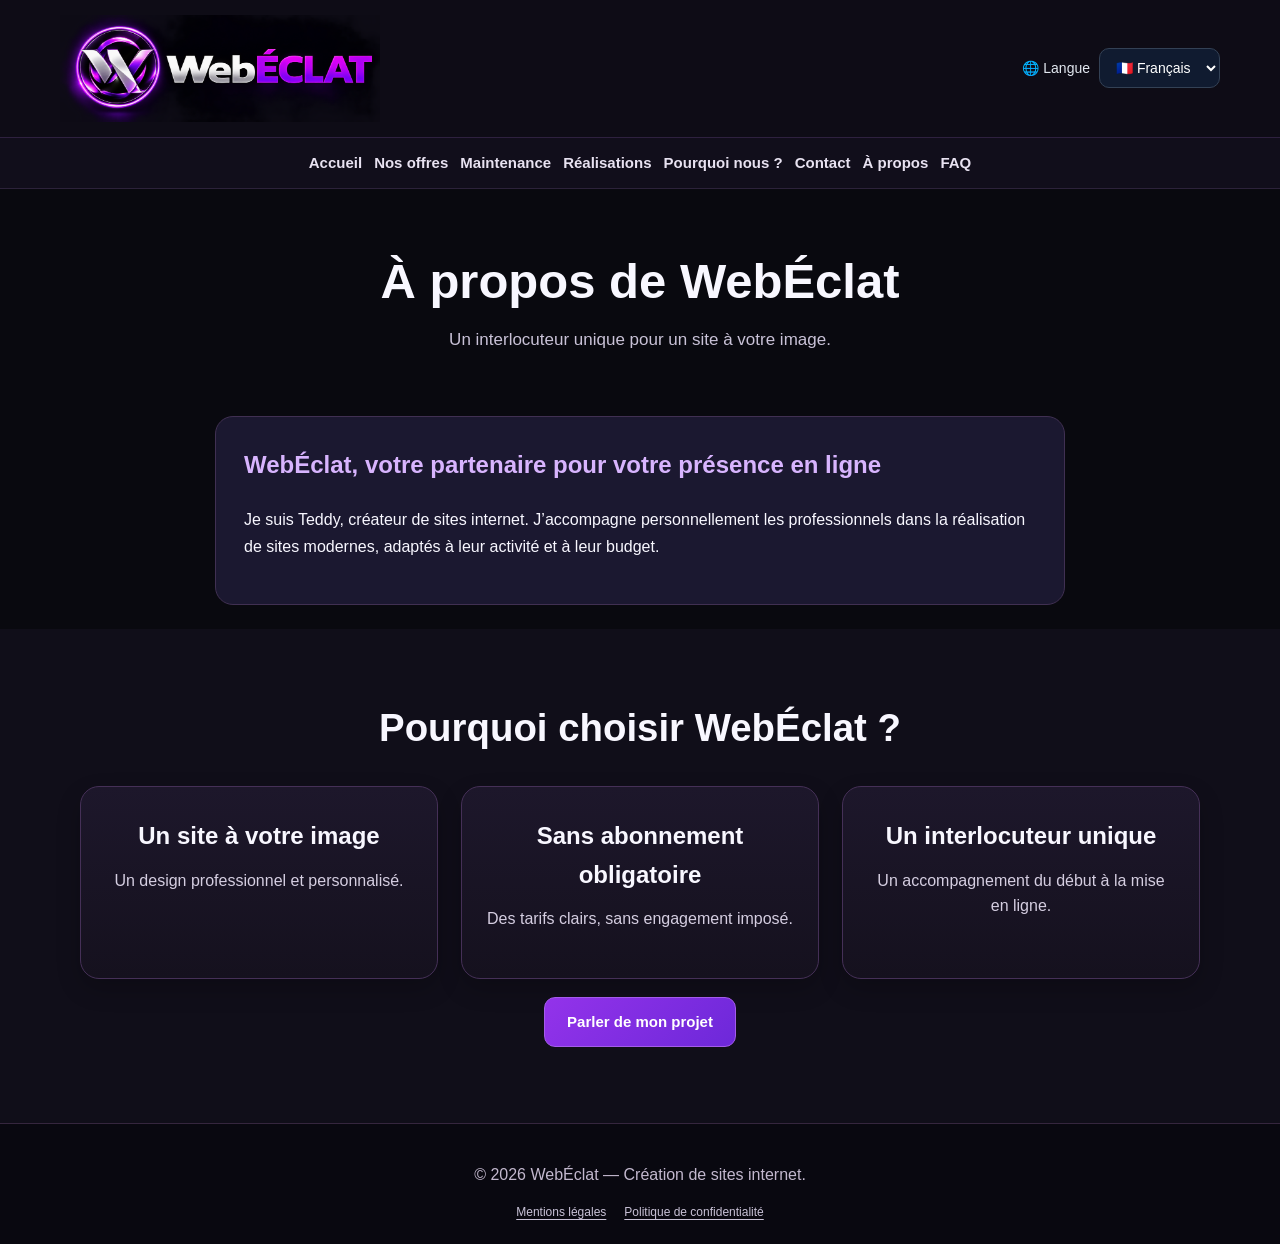
==== commit 284a1a1d: "Update apropos.html" ====
--- a/apropos.html
+++ b/apropos.html
@@ -735,6 +735,10 @@
       © 2026 WebÉclat —
       Création de sites internet.
     </p>
+<nav aria-label="Informations légales" class="footer-legal-links" style="display:flex;justify-content:center;flex-wrap:wrap;gap:8px 18px;margin-top:8px;font-size:12px;">
+<a href="mentions-legales.html" style="color:#c9c2d7;text-decoration:underline;text-underline-offset:3px;">Mentions légales</a>
+<a href="politique-confidentialite.html" style="color:#c9c2d7;text-decoration:underline;text-underline-offset:3px;">Politique de confidentialité</a>
+</nav>
 </footer><script>
     const menuToggle = document.getElementById("menuToggle");
     const navLinks = document.getElementById("navLinks");
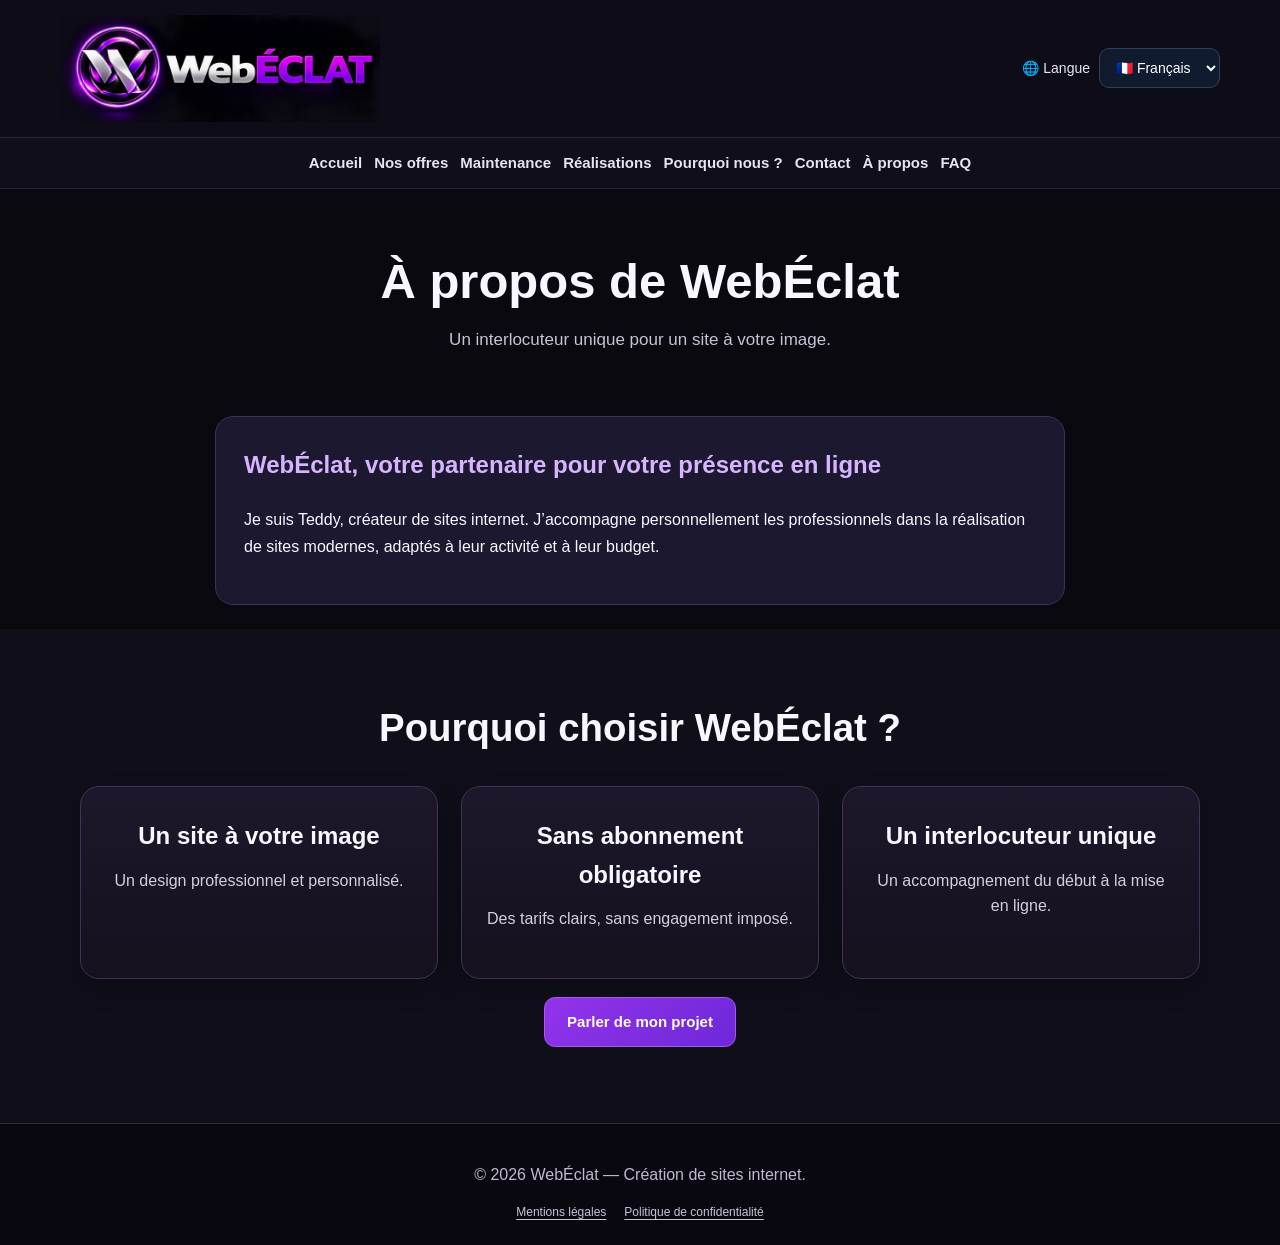
==== commit 4fe070ef: "Add files via upload" ====
--- a/apropos.html
+++ b/apropos.html
@@ -701,7 +701,7 @@
  #avantages .about-contact-btn{margin:18px auto 0!important;min-height:46px;font-size:15px!important}
 }
 </style></head><body><header>
-<div class="logo"><img alt="WebÉCLAT" class="brand-full-logo" src="images/logo-webeclat-complet.png"/></div>
+<div class="logo"><img alt="WebÉCLAT" class="brand-full-logo" src="images/logo-webeclat-test-76.webp"/></div>
 <div class="language-wrap"><label for="languageSelect">🌐 <span data-i18n="languageLabel">Langue</span></label><select aria-label="Choisir la langue" id="languageSelect"><option value="fr">🇫🇷 Français</option><option value="en">🇬🇧 English</option><option value="es">🇪🇸 Español</option><option value="ru">🇷🇺 Русский</option><option value="de">🇩🇪 Deutsch</option></select></div><button aria-controls="navLinks" aria-expanded="false" aria-label="Ouvrir le menu" class="menu-toggle" id="menuToggle" type="button"><span aria-hidden="true">☰</span></button></header><nav aria-label="Navigation principale" class="site-navigation">
 <div class="nav-links" id="navLinks">
 <a data-i18n="home" href="index.html">Accueil</a>
--- a/style.css
+++ b/style.css
@@ -1,4 +1,5 @@
-/* WebÉclat — feuille de style complète, avec correctifs responsive */
+/* WebÉclat — style global harmonisé, priorité à la lisibilité mobile.
+   Les styles intégrés aux pages peuvent avoir priorité sur ce fichier. */
 :root{--bg:#09090f;--panel:#171525;--panel2:#1b1830;--accent:#a855f7;--accent-light:#c084fc;--text:#f8f7ff;--muted:#c9c2d7;--border:#403052;--cyan:#38bdf8}
 *{box-sizing:border-box}
 html{scroll-behavior:smooth}
@@ -39,34 +40,23 @@
 footer{background:#090810;border-top:1px solid #35263e;padding:22px;text-align:center;color:#c3b8ce}
 header .logo{display:flex!important;align-items:center!important;flex:0 1 auto;min-width:0;line-height:1!important}
 header .logo .brand-full-logo{display:block;width:clamp(240px,25vw,340px);max-width:100%;height:auto;object-fit:contain}
-@media(max-width:768px){
-  header{padding:10px 12px}
-  .cards{grid-template-columns:1fr;max-width:500px}
-  .section{padding:40px 14px}
-  .hero{min-height:0;padding:36px 14px}
-  .hero h1{font-size:28px}
-  .hero p{font-size:14px}
-  .card{padding:20px}
-  .nav-links{gap:10px}
-  header{gap:5px!important}
-  header .logo{flex:1 1 auto!important;min-width:0!important}
-  header .logo .brand-full-logo{width:100%;max-width:245px;height:auto}
-  header .language-wrap{flex:0 0 auto!important;margin-left:auto!important}
-  header .language-wrap select{width:clamp(94px,24vw,118px)!important;max-width:118px!important}
-  header .menu-toggle{flex:0 0 39px!important}
-}
-@media(max-width:390px){header .logo .brand-full-logo{max-width:205px}header .language-wrap select{width:99px!important}}
 
-/* Correctifs smartphone : ciblage précis des blocs HTML existants.
-   Ces règles utilisent !important car index.html contient déjà des styles intégrés. */
+/* Réglages regroupés : une seule définition par taille d'écran. */
 @media(max-width:768px){
   html,body{max-width:100%;overflow-x:clip}
-  header{gap:7px!important;padding:10px 10px!important}
-  header .logo .brand-full-logo{max-width:225px!important;mix-blend-mode:normal!important}
+  header{gap:7px!important;padding:10px!important}
+  header .logo{flex:1 1 auto!important;min-width:0!important}
+  header .logo .brand-full-logo{width:100%;max-width:225px!important;mix-blend-mode:normal!important}
+  header .language-wrap{flex:0 0 auto!important;margin-left:auto!important}
   header .language-wrap select{width:96px!important;max-width:96px!important;min-width:0!important}
   header .menu-toggle{flex:0 0 42px!important;width:42px!important;min-width:42px!important}
-  section.hero{padding:26px 16px 30px!important}
+  .nav-links{gap:10px}
+  .section{padding:40px 14px}
+  .cards{grid-template-columns:1fr;max-width:500px;gap:16px}
+  .card{padding:20px}
+  section.hero{min-height:0;padding:26px 16px 30px!important}
   section.hero h1{font-size:clamp(24px,6vw,30px)!important;max-width:25ch!important;line-height:1.18!important}
+  section.hero p{font-size:15px}
   section.hero .hero-short{font-size:15px!important;line-height:1.5!important;max-width:36ch!important}
   section.hero .quick-prices{display:grid!important;grid-template-columns:minmax(0,1fr)!important;gap:11px!important;width:100%!important;max-width:420px!important;margin:18px auto!important}
   section.hero .quick-price{display:flex!important;min-width:0!important;width:100%!important;min-height:82px!important;padding:12px 24px!important;gap:3px!important}
@@ -90,14 +80,3 @@
   section.hero .quick-price strong{font-size:15px!important}
   section.hero>a.btn{font-size:12px!important;padding:10px 9px!important}
 }
-
-/* Accueil mobile : occupe au minimum l'écran restant après l'en-tête.
-   Le contenu peut dépasser sur les petits téléphones sans être coupé. */
-@media(max-width:768px){
-  body{--webeclat-header-height:100px}
-  section.hero{
-    min-height:calc(100vh - var(--webeclat-header-height))!important;
-    min-height:calc(100svh - var(--webeclat-header-height))!important;
-    justify-content:center!important;
-  }
-}
